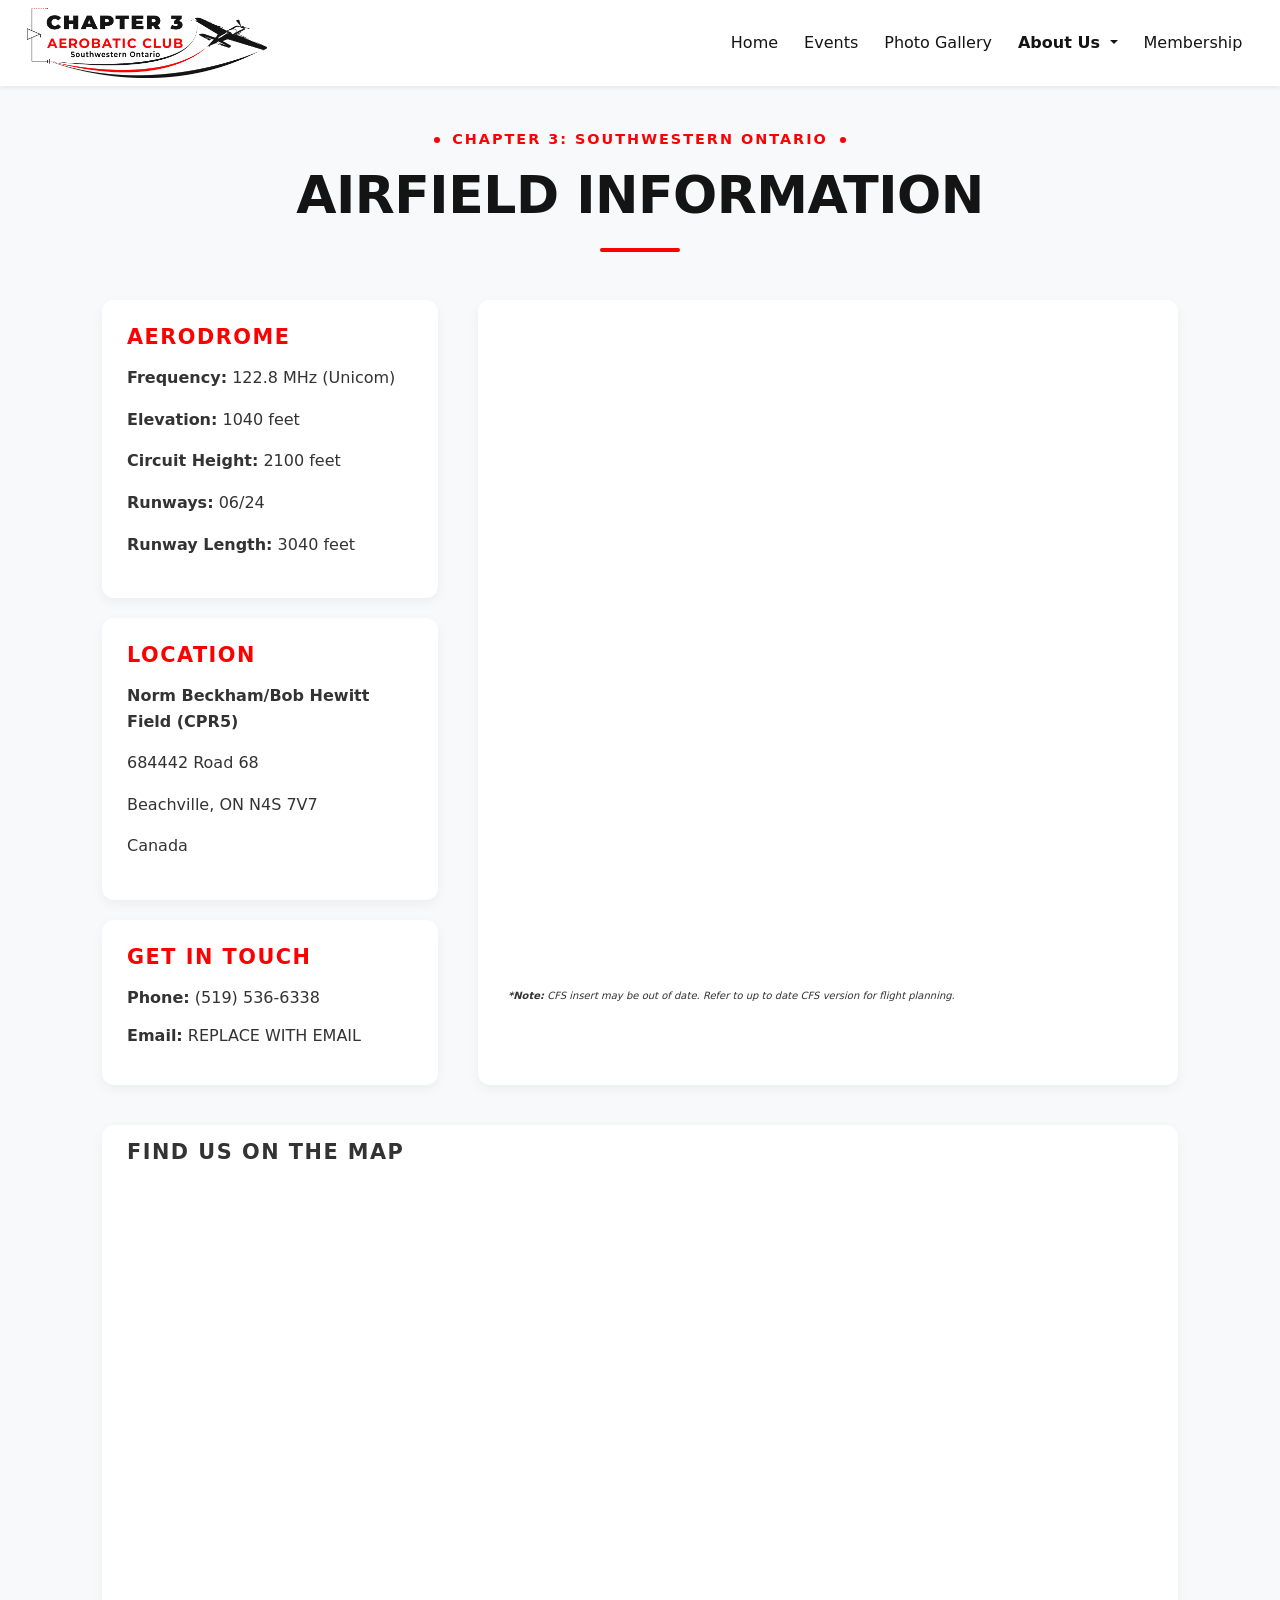
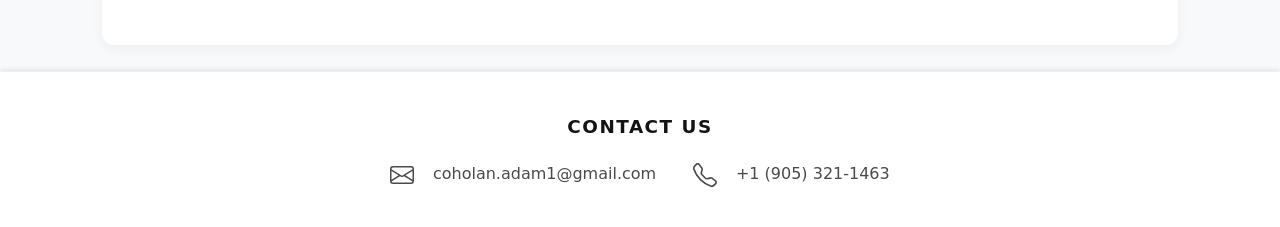
==== about/airfield.html @ c3435a40 "add logic and clean up" ====
<!doctype html>
<html lang="en">
  <head>
    <meta charset="utf-8">
    <meta name="viewport" content="width=device-width, initial-scale=1.0">
    <link rel="icon" href="../images/transparent_logo.png">
    <link href="https://cdn.jsdelivr.net/npm/bootstrap@5.3.8/dist/css/bootstrap.min.css" rel="stylesheet" integrity="sha384-sRIl4kxILFvY47J16cr9ZwB07vP4J8+LH7qKQnuqkuIAvNWLzeN8tE5YBujZqJLB" crossorigin="anonymous">
    <link rel="stylesheet" href="../index.css">
    <link rel="stylesheet" href="./airfield.css">
    <title>Chapter 3 - Southwestern Ontario</title>
  </head>
  <body id="libre-franklin">
    <div>
     <nav class="navbar navbar-expand-lg bg-white shadow-sm fixed-top">
        <div class="container-fluid">
          <img src="../images/transparent_logo.png" alt="Logo" width="250" height="70" class="d-inline-block align-text-top" style="margin-left: 15px;">
          <button class="navbar-toggler" type="button" data-bs-toggle="collapse" data-bs-target="#navbarNav" aria-controls="navbarNav" aria-expanded="false" aria-label="Toggle navigation">
            <span class="navbar-toggler-icon"></span>
          </button>
          <div class="collapse navbar-collapse" id="navbarNav">
            <ul class="navbar-nav ms-auto mb-2 mb-lg-0 list-head">
              <li class="nav-item">
                <a class="nav-link" href="../index.html">Home</a>
              </li>
              <li class="nav-item">
                <a class="nav-link" href="../events/events.html">Events</a>
              </li>
              <li class="nav-item">
                <a class="nav-link" href="../gallery/gallery.html">Photo Gallery</a>
              </li>
              <li class="nav-item dropdown">
                <a class="nav-link dropdown-toggle active" href="#" role="button" data-bs-toggle="dropdown" aria-expanded="false">
                  About Us
                </a>
                <ul class="dropdown-menu">
                  <li><a class="dropdown-item" href="./leadership.html">Leadership</a></li>
                  <li><a class="dropdown-item active" href="#">Airfield</a></li>
                </ul>
              </li>
              <li class="nav-item">
                <a class="nav-link" href="../membership/membership.html">Membership</a>
              </li>
            </ul>
          </div>
        </div>
      </nav>

      <div class="text-wrapper">
        <span class="dotted-title">
          <span class="dot"></span>Chapter 3: Southwestern Ontario<span class="dot"></span>
        </span>
        <h2 class="title">Airfield Information</h2>
        <span class="line"></span>
      </div>

      <div class="container">
        <div class="info-grid">
          <div class="info-column">
            <div class="info-card">
              <h2 class="card-title">AERODROME</h2>
              <p><strong>Frequency:</strong> 122.8 MHz (Unicom)</p>
              <p><strong>Elevation:</strong> 1040 feet</p>
              <p><strong>Circuit Height:</strong> 2100 feet</p>
              <p><strong>Runways:</strong> 06/24</p>
              <p><strong>Runway Length:</strong> 3040 feet</p>
            </div>
            <div class="info-card">
              <h2 class="card-title">LOCATION</h2>
              <p><strong>Norm Beckham/Bob Hewitt Field (CPR5)</strong></p>
              <p>684442 Road 68</p>
              <p>Beachville, ON N4S 7V7</p>
              <p>Canada</p>
            </div>
            <div class="info-card">
              <h2 class="card-title">GET IN TOUCH</h2>
              <p style="margin-bottom: 12px;"><strong>Phone:</strong> (519) 536-6338</p>
              <p style="margin-bottom: 12px;"><strong>Email:</strong> REPLACE WITH EMAIL</p>
            </div>
          </div>
          <div class="cfs-insert">
            <iframe src="https://imageserver.fltplan.com/afd/Canada/14MAY2026/CPR5-1981.PDF" width="640" height="650" frameborder="0" marginheight="0" marginwidth="0">Loading…</iframe>
            <div class="disclaimer"><span style="font-weight: 700;">*Note:</span> CFS insert may be out of date. Refer to up to date CFS version for flight planning.</div>
          </div>
        </div>
        <div class="map-container">
          <h2>FIND US ON THE MAP</h2>
          <div class="map-wrapper">
            <iframe src="https://www.google.com/maps/embed?pb=!1m18!1m12!1m3!1d12735.864033046244!2d-80.83052522878853!3d43.10822764698434!2m3!1f0!2f0!3f0!3m2!1i1024!2i768!4f13.1!3m3!1m2!1s0x882e9ffa129d208d%3A0x6eed64ba5141801e!2sWoodstock%20Ontario%20Flying%20Club!5e1!3m2!1sen!2sca!4v1782175706724!5m2!1sen!2sca" width="600" height="450" style="border:0;" allowfullscreen="" loading="lazy" referrerpolicy="no-referrer-when-downgrade"></iframe>
          </div>
        </div>
      </div>

      <footer class="footer-styling shadow-top" style="margin-top: 2%;">
        <div class="footer-text">Contact Us</div>
        <a href="mailto:coholan.adam1@gmail.com" style="text-decoration: none; color: black;">
          <svg xmlns="http://www.w3.org/2000/svg" style="margin:3px" width="24" height="24" fill="currentColor" class="bi bi-envelope email" viewBox="0 0 16 16">
            <path d="M0 4a2 2 0 0 1 2-2h12a2 2 0 0 1 2 2v8a2 2 0 0 1-2 2H2a2 2 0 0 1-2-2zm2-1a1 1 0 0 0-1 1v.217l7 4.2 7-4.2V4a1 1 0 0 0-1-1zm13 2.383-4.708 2.825L15 11.105zm-.034 6.876-5.64-3.471L8 9.583l-1.326-.795-5.64 3.47A1 1 0 0 0 2 13h12a1 1 0 0 0 .966-.741M1 11.105l4.708-2.897L1 5.383z"/>
          </svg>
        </a>
        coholan.adam1@gmail.com
        <br>
        <a href="tel:+19053211463" style="text-decoration: none; color: black;">
          <svg xmlns="http://www.w3.org/2000/svg" width="24" height="24" fill="currentColor" class="bi bi-telephone" viewBox="0 0 16 16">
            <path d="M3.654 1.328a.678.678 0 0 0-1.015-.063L1.605 2.3c-.483.484-.661 1.169-.45 1.77a17.6 17.6 0 0 0 4.168 6.608 17.6 17.6 0 0 0 6.608 4.168c.601.211 1.286.033 1.77-.45l1.034-1.034a.678.678 0 0 0-.063-1.015l-2.307-1.794a.68.68 0 0 0-.58-.122l-2.19.547a1.75 1.75 0 0 1-1.657-.459L5.482 8.062a1.75 1.75 0 0 1-.46-1.657l.548-2.19a.68.68 0 0 0-.122-.58zM1.884.511a1.745 1.745 0 0 1 2.612.163L6.29 2.98c.329.423.445.974.315 1.494l-.547 2.19a.68.68 0 0 0 .178.643l2.457 2.457a.68.68 0 0 0 .644.178l2.189-.547a1.75 1.75 0 0 1 1.494.315l2.306 1.794c.829.645.905 1.87.163 2.611l-1.034 1.034c-.74.74-1.846 1.065-2.877.702a18.6 18.6 0 0 1-7.01-4.42 18.6 18.6 0 0 1-4.42-7.009c-.362-1.03-.037-2.137.703-2.877z"/>
          </svg>
        </a>
        +1 (905) 321-1463
      </footer>
    </div>
    <script src="https://cdn.jsdelivr.net/npm/bootstrap@5.3.8/dist/js/bootstrap.bundle.min.js" integrity="sha384-FKyoEForCGlyvwx9Hj09JcYn3nv7wiPVlz7YYwJrWVcXK/BmnVDxM+D2scQbITxI" crossorigin="anonymous"></script>
  </body>
</html>
---- index.css ----
/* Color Palette */
/* Black: #141414 */
/* Red: #FC0101 */

/* General Styles */
body {
    background: #f8f9fa;
    min-height: 100vh;
    color: #000000;
    display: flex;
    flex-direction: column;
}

/* Loader Styles */
#content-wrapper {
    display: none;
}

/* Navbar Customizations */
.navbar-nav > li {
    padding-left: 5px;
    padding-right: 5px;
}

.navbar-collapse {
    text-align: center !important;
    width: 100%;
    margin-right: 1%;
}

.navbar-toggler {
    border: none !important;
}

.navbar-dark .navbar-toggler {
    color: transparent;
}

.navbar-title-name {
    width: 80%;
    color: #111111;
}

.navbar-nav .nav-link {
    color: #141414 !important;
    transition: color 0.2s ease;
}

.navbar-nav .nav-link:hover {
    color: #FC0101 !important;
}

.active {
    font-weight: 550 !important;
    color: #FC0101 !important;
}

.dropdown-menu {
    min-width: 0rem;
    text-align: center;
    border: 1px solid rgba(0,0,0,0.1);
}

.dropdown-item {
    color: #141414 !important;
}

.dropdown-item:hover {
    color: #FC0101 !important;
}

.dropdown-item:focus {
    background-color: #FFFFFF !important;
}

.dropdown-item.active {
    background-color: #FFFFFF !important;
}

.nav-item.dropdown-toggle.active {
    color: #FC0101 !important;
}

/* Responsive Image Banner & Page Load Animation Mechanics */
@keyframes slideInFromRight {
    0% {
        transform: translateX(5%);
        opacity: 0;
    }
    100% {
        transform: translateX(0);
        opacity: 1;   
    }
}

.slider-container {
    position: relative; 
    width: 100%;
    overflow: hidden;
    display: flex;
    justify-content: center;
    align-items: center;
    margin-top: 86px; 
}

.sliding-image {
    width: 100%;
    height: auto; 
    animation: slideInFromRight 0.9s ease-out forwards; 
}

.sliding-image img {
    width: 100%;
    height: auto; 
    display: block;
}

/* Fluid Hero Text Overlay */
.image-text {
    position: absolute;
    top: 50%;
    left: 50%;
    transform: translate(-50%, -50%);
    color: #ffffff;
    font-size: clamp(1.5rem, 5vw, 4.5rem); 
    text-shadow: 3px 3px 5px rgba(0, 0, 0, 0.9);
    width: 90%;
    text-align: center;
    font-weight: 800; 
    letter-spacing: 3px;
}

/* Content Grid Wrapper Layout */
.card-wrapper {
    max-width: 1200px;
    margin: -2rem auto 4rem auto; /* Moved up slightly to -2rem to crisp up the banner overlay */
    padding: 0 1.5rem;
    position: relative;          
    z-index: 2;                  
}

/* Forces either a pure 3-column desktop layout or instantly snaps to a stacked column structure */
.card-wrapper .row {
    display: grid !important;
    grid-template-columns: repeat(3, 1fr); 
    gap: 1.5rem;
    padding: 0 1rem; /* Enforces safe margins inside container boundaries to stop overflow */
}

/* Clear standard Bootstrap padding rules that conflict with custom Grid layouts */
.card-wrapper .col-sm-4 {
    width: 100% !important;
    padding: 0 !important;
    margin: 0 !important;
    display: flex;
}

.card-link {
    text-decoration: none;
    width: 100%;
    display: flex;
}

/* Red Color Theme Box Configurations */
.card {
    border: none;
    background-color: #FC0101 !important; 
    border-radius: 8px;
    box-shadow: 0 6px 12px rgba(0,0,0,0.15); 
    transition: transform 0.2s ease, box-shadow 0.2s ease;
    width: 100%;
    display: flex;
    flex-direction: column;
    justify-content: space-between; 
}

.card:hover {
    transform: translateY(-6px); 
    box-shadow: 0 12px 20px rgba(0,0,0,0.25);
}

.card-body {
    display: flex;
    flex-direction: column;
    justify-content: space-between;
    height: 40%;
    padding: 1.5rem;
}

.card-title, 
.card-body h3, 
.card-body h6 {
    color: #ffffff !important; 
}

/* Custom Increased Icon Sizing Bounds */
.icon-container {
    text-align: center;
    font-size: 5.25rem; 
    color: #ffffff !important; 
    /* margin-top: auto;  */
}

.history-wrapper {
    text-align: center;
    
}


  .useful-link-ribbon:hover {
    background-color: #ffffff !important;
    border-left-color: #FC0101 !important;
    transform: translateX(4px);
    box-shadow: 0 4px 12px rgba(0,0,0,0.06);
  }
  .useful-link-ribbon:hover .ribbon-arrow {
    color: #FC0101 !important;
    transform: translateX(4px);
  }

/* Complete Redesign: Forces Free HTML Floating Text Inline with Icons */
.footer-styling {
    background-color: #FFFFFF;
    color: #4a4a4a; 
    text-align: center;
    margin-top: auto; 
    padding: 2.5rem 1.5rem;
    border-top: 1px solid rgba(0, 0, 0, 0.06);
    width: 100%;
}

.shadow-top {
  box-shadow: 0 -0.125rem 0.25rem rgba(0, 0, 0, 0.075);
}

.footer-text {
    font-size: 1.15rem;
    text-transform: uppercase;
    letter-spacing: 1.5px;
    font-weight: 700;
    color: #141414;
    margin-bottom: 1.25rem; 
    width: 100%;
}

/* Selects and forces the icons, link nodes, and adjacent plain text to stay inline */
.footer-styling a,
.footer-styling svg {
    display: inline-flex !important;
    vertical-align: middle;
    align-items: center;
}

/* Resets any legacy forced linebreaks from the raw HTML structure */
.footer-styling br {
    display: none;
}

/* Formats the inline anchor elements individually */
.footer-styling a {
    margin-right: 0.35rem; 
    margin-left: 2rem; 
    color: #4a4a4a !important;
    text-decoration: none !important;
    transition: color 0.2s ease;
}

.footer-styling a:hover {
    color: #FC0101 !important; 
}

/* First element adjustments to avoid unneeded trailing margin offsets */
.footer-styling a:first-of-type {
    margin-left: 0;
}

.footer-styling a svg {
    margin: 0 0.5rem 0 0 !important; 
    transition: transform 0.2s ease, fill 0.2s ease;
    fill: #4a4a4a;
}

/* Polished color-matching hover alignments on mouse interaction */
.footer-styling a:hover svg {
    transform: scale(1.15);
    fill: #FC0101;
}

/* Desktop Breakpoint Alignment Shift (Prevents uneven 2-on-1 rows completely) */
@media (max-width: 920px) {
    .navbar img {
        width: 220px !important;
    }
    /* Snaps directly to single file layout stack whenever horizontal screen space shrinks */
    .card-wrapper .row {
        grid-template-columns: 1fr !important;
        gap: 1.25rem;
    }
    .card-wrapper {
        margin-top: -1rem; /* Keeps overlap looking consistent on smaller vertical viewports */
    }
    .icon-container {
    text-align: center;
    font-size: 4.75rem; 
    color: #ffffff !important; 
    /* margin-top: auto;  */
}
}

/* Desktop Breakpoint Alignment Shift (Prevents uneven 2-on-1 rows completely) */
@media (max-width: 750px) {
    .navbar img {
        width: 220px !important;
    }
    /* Snaps directly to single file layout stack whenever horizontal screen space shrinks */
    .card-wrapper .row {
        grid-template-columns: 1fr !important;
        gap: 1.25rem;
    }
    .card-wrapper {
        margin-top: -1rem; /* Keeps overlap looking consistent on smaller vertical viewports */
    }
    .icon-container {
    text-align: center;
    font-size: 4.25rem; 
    color: #ffffff !important; 
    /* margin-top: auto;  */
}
}

/* Responsive breakdowns for tiny viewport screens */
@media (max-width: 575px) {
    /* Reconfigures contact items to stack vertically on small smartphone screens */
    .footer-styling {
        display: block; 
    }
    .footer-styling a {
        display: flex !important;
        justify-content: center;
        margin: 0.75rem auto 0.25rem auto !important;
    }
    .footer-styling br {
        display: block; 
    }
}
---- about/airfield.css ----
body {
  background: #f8f9fa;
  color: #333;
  line-height: 1.6;
}

.text-wrapper {
  width: 80%;
  margin-left: 10%;
  margin-top: 8rem;
  text-align: center;
  display: flex;
  flex-direction: column;
  align-items: center;
  justify-content: center;
}

.dotted-title {
  color: #FC0101;
  font-weight: 800;
  font-size: 0.9rem;
  letter-spacing: 2px;
  text-transform:uppercase;
  margin-bottom: 1rem;
  display: flex;
  align-items: center;
  gap: 0.75rem;
}

.dot {
  width: 6px;
  height: 6px;
  background-color: #FC0101;
  border-radius: 50%;
}

.title {
  color: #141414;
  font-weight: 900;
  font-size: clamp(2.25rem, 6vw, 3.25rem);
  letter-spacing: -0.5px;
  margin: 0 0 1.5rem 0;
  text-transform: uppercase;
  line-height: 1.1;
}

.line {
  width: 80px;
  height: 4px;
  background-color: #FC0101;
  border-radius: 2px;
}

.container {
  max-width: 1100px;
  margin: 0 auto;
  margin-top: 3rem;
}

.card-title {
  font-weight:800;
  letter-spacing: 1.5px;
  color: #FC0101 !important;
  font-size: 1.3rem;
  margin-bottom: 15px;
}

.info-grid {
  display: grid;
  grid-template-columns: 1fr 1fr;
  gap: 40px;
  margin-bottom: 40px;
}

.info-column {
  display: flex;
  flex-direction: column;
  gap: 20px;
}

.info-card {
  background: #fff;
  padding: 25px;
  border-radius: 12px;
  box-shadow: 0 4px 12px rgba(0,0,0,0.05);
}

.cfs-insert {
  background: #fff;
  padding: 30px;
  border-radius: 12px;
  box-shadow: 0 4px 12px rgba(0,0,0,0.05);
}

.disclaimer {
  font-size: x-small;
  font-style: italic;
}

.map-container {
  background: #fff;
  padding: 15px;
  border-radius: 12px;
  box-shadow: 0 4px 12px rgba(0,0,0,0.05);
}

.map-container h2 {
  margin-bottom: 15px;
  font-size: 1.3rem;
  padding-left: 10px;
  font-weight: 800 !important;
  letter-spacing: 1.5px !important;
}

.map-wrapper {
  position: relative;
  padding-bottom: 450px; /* Forces standard ratio */
  height: 0;
  overflow: hidden;
  border-radius: 8px;
}

.map-wrapper iframe {
  position: absolute;
  top: 0;
  left: 0;
  width: 100%;
  height: 100%;
  border: 0;
}

/* Responsive Breakdown */
@media (max-width: 768px) {
  .contact-grid {
    grid-template-columns: 1fr;
  }
  body {
    padding: 20px 10px;
  }
}
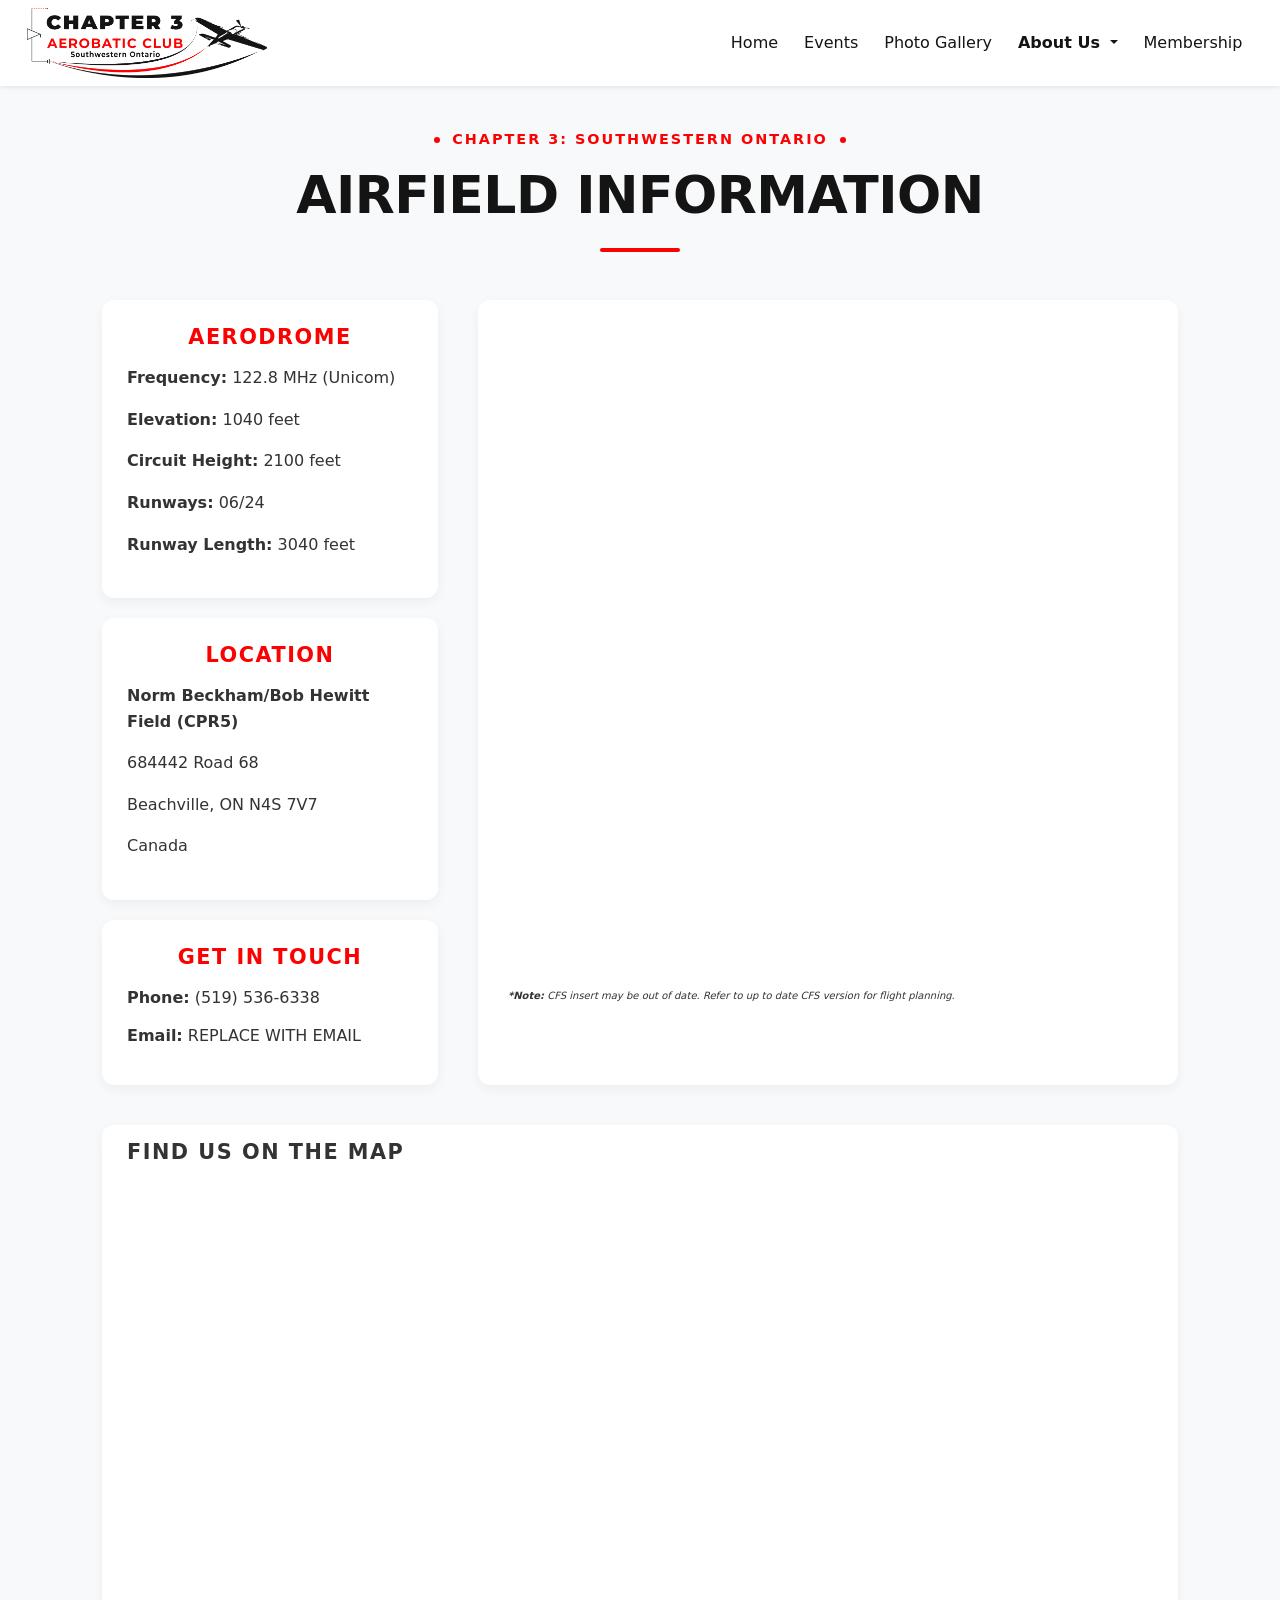
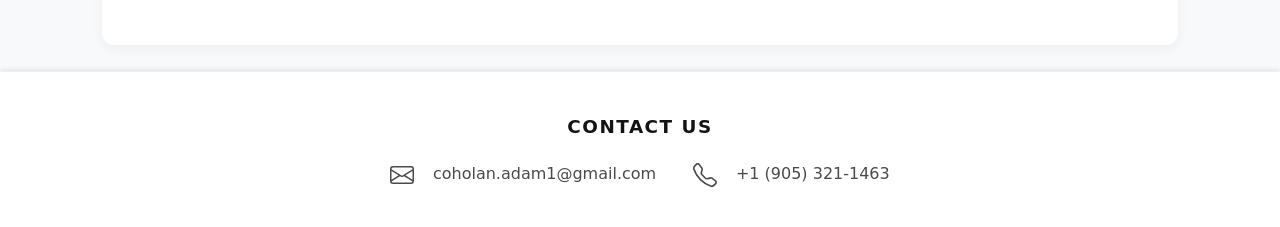
==== commit 1eb02dca: "format" ====
--- a/about/airfield.html
+++ b/about/airfield.html
@@ -1,112 +1,118 @@
 <!doctype html>
 <html lang="en">
-  <head>
-    <meta charset="utf-8">
-    <meta name="viewport" content="width=device-width, initial-scale=1.0">
-    <link rel="icon" href="../images/transparent_logo.png">
-    <link href="https://cdn.jsdelivr.net/npm/bootstrap@5.3.8/dist/css/bootstrap.min.css" rel="stylesheet" integrity="sha384-sRIl4kxILFvY47J16cr9ZwB07vP4J8+LH7qKQnuqkuIAvNWLzeN8tE5YBujZqJLB" crossorigin="anonymous">
-    <link rel="stylesheet" href="../index.css">
-    <link rel="stylesheet" href="./airfield.css">
-    <title>Chapter 3 - Southwestern Ontario</title>
-  </head>
-  <body id="libre-franklin">
-    <div>
-     <nav class="navbar navbar-expand-lg bg-white shadow-sm fixed-top">
-        <div class="container-fluid">
-          <img src="../images/transparent_logo.png" alt="Logo" width="250" height="70" class="d-inline-block align-text-top" style="margin-left: 15px;">
-          <button class="navbar-toggler" type="button" data-bs-toggle="collapse" data-bs-target="#navbarNav" aria-controls="navbarNav" aria-expanded="false" aria-label="Toggle navigation">
-            <span class="navbar-toggler-icon"></span>
-          </button>
-          <div class="collapse navbar-collapse" id="navbarNav">
-            <ul class="navbar-nav ms-auto mb-2 mb-lg-0 list-head">
-              <li class="nav-item">
-                <a class="nav-link" href="../index.html">Home</a>
-              </li>
-              <li class="nav-item">
-                <a class="nav-link" href="../events/events.html">Events</a>
-              </li>
-              <li class="nav-item">
-                <a class="nav-link" href="../gallery/gallery.html">Photo Gallery</a>
-              </li>
-              <li class="nav-item dropdown">
-                <a class="nav-link dropdown-toggle active" href="#" role="button" data-bs-toggle="dropdown" aria-expanded="false">
-                  About Us
-                </a>
-                <ul class="dropdown-menu">
-                  <li><a class="dropdown-item" href="./leadership.html">Leadership</a></li>
-                  <li><a class="dropdown-item active" href="#">Airfield</a></li>
-                </ul>
-              </li>
-              <li class="nav-item">
-                <a class="nav-link" href="../membership/membership.html">Membership</a>
-              </li>
-            </ul>
+
+<head>
+  <meta charset="utf-8">
+  <meta name="viewport" content="width=device-width, initial-scale=1.0">
+  <link rel="icon" href="../images/transparent_logo.png">
+  <link href="https://cdn.jsdelivr.net/npm/bootstrap@5.3.8/dist/css/bootstrap.min.css" rel="stylesheet" integrity="sha384-sRIl4kxILFvY47J16cr9ZwB07vP4J8+LH7qKQnuqkuIAvNWLzeN8tE5YBujZqJLB" crossorigin="anonymous">
+  <link rel="stylesheet" href="../index.css">
+  <link rel="stylesheet" href="./airfield.css">
+  <title>Chapter 3 - Southwestern Ontario</title>
+</head>
+
+<body id="libre-franklin">
+  <div>
+    <nav class="navbar navbar-expand-lg bg-white shadow-sm fixed-top">
+      <div class="container-fluid">
+        <img src="../images/transparent_logo.png" alt="Logo" width="250" height="70" class="d-inline-block align-text-top" style="margin-left: 15px;">
+        <button class="navbar-toggler" type="button" data-bs-toggle="collapse" data-bs-target="#navbarNav" aria-controls="navbarNav" aria-expanded="false" aria-label="Toggle navigation">
+          <span class="navbar-toggler-icon"></span>
+        </button>
+        <div class="collapse navbar-collapse" id="navbarNav">
+          <ul class="navbar-nav ms-auto mb-2 mb-lg-0 list-head">
+            <li class="nav-item">
+              <a class="nav-link" href="../index.html">Home</a>
+            </li>
+            <li class="nav-item">
+              <a class="nav-link" href="../events/events.html">Events</a>
+            </li>
+            <li class="nav-item">
+              <a class="nav-link" href="../gallery/gallery.html">Photo Gallery</a>
+            </li>
+            <li class="nav-item dropdown">
+              <a class="nav-link dropdown-toggle active" href="#" role="button" data-bs-toggle="dropdown"
+                aria-expanded="false">
+                About Us
+              </a>
+              <ul class="dropdown-menu">
+                <li><a class="dropdown-item" href="./leadership.html">Leadership</a></li>
+                <li><a class="dropdown-item active" href="#">Airfield</a></li>
+              </ul>
+            </li>
+            <li class="nav-item">
+              <a class="nav-link" href="../membership/membership.html">Membership</a>
+            </li>
+          </ul>
+        </div>
+      </div>
+    </nav>
+
+    <div class="text-wrapper">
+      <span class="dotted-title">
+        <span class="dot"></span>Chapter 3: Southwestern Ontario<span class="dot"></span>
+      </span>
+      <h2 class="title">Airfield Information</h2>
+      <span class="line"></span>
+    </div>
+
+    <div class="container">
+      <div class="info-grid">
+        <div class="info-column">
+          <div class="info-card">
+            <h2 class="card-title">AERODROME</h2>
+            <p><strong>Frequency:</strong> 122.8 MHz (Unicom)</p>
+            <p><strong>Elevation:</strong> 1040 feet</p>
+            <p><strong>Circuit Height:</strong> 2100 feet</p>
+            <p><strong>Runways:</strong> 06/24</p>
+            <p><strong>Runway Length:</strong> 3040 feet</p>
+          </div>
+          <div class="info-card">
+            <h2 class="card-title">LOCATION</h2>
+            <p><strong>Norm Beckham/Bob Hewitt Field (CPR5)</strong></p>
+            <p>684442 Road 68</p>
+            <p>Beachville, ON N4S 7V7</p>
+            <p>Canada</p>
+          </div>
+          <div class="info-card">
+            <h2 class="card-title">GET IN TOUCH</h2>
+            <p style="margin-bottom: 12px;"><strong>Phone:</strong> (519) 536-6338</p>
+            <p style="margin-bottom: 12px;"><strong>Email:</strong> REPLACE WITH EMAIL</p>
           </div>
         </div>
-      </nav>
-
-      <div class="text-wrapper">
-        <span class="dotted-title">
-          <span class="dot"></span>Chapter 3: Southwestern Ontario<span class="dot"></span>
-        </span>
-        <h2 class="title">Airfield Information</h2>
-        <span class="line"></span>
-      </div>
-
-      <div class="container">
-        <div class="info-grid">
-          <div class="info-column">
-            <div class="info-card">
-              <h2 class="card-title">AERODROME</h2>
-              <p><strong>Frequency:</strong> 122.8 MHz (Unicom)</p>
-              <p><strong>Elevation:</strong> 1040 feet</p>
-              <p><strong>Circuit Height:</strong> 2100 feet</p>
-              <p><strong>Runways:</strong> 06/24</p>
-              <p><strong>Runway Length:</strong> 3040 feet</p>
-            </div>
-            <div class="info-card">
-              <h2 class="card-title">LOCATION</h2>
-              <p><strong>Norm Beckham/Bob Hewitt Field (CPR5)</strong></p>
-              <p>684442 Road 68</p>
-              <p>Beachville, ON N4S 7V7</p>
-              <p>Canada</p>
-            </div>
-            <div class="info-card">
-              <h2 class="card-title">GET IN TOUCH</h2>
-              <p style="margin-bottom: 12px;"><strong>Phone:</strong> (519) 536-6338</p>
-              <p style="margin-bottom: 12px;"><strong>Email:</strong> REPLACE WITH EMAIL</p>
-            </div>
-          </div>
-          <div class="cfs-insert">
-            <iframe src="https://imageserver.fltplan.com/afd/Canada/14MAY2026/CPR5-1981.PDF" width="640" height="650" frameborder="0" marginheight="0" marginwidth="0">Loading…</iframe>
-            <div class="disclaimer"><span style="font-weight: 700;">*Note:</span> CFS insert may be out of date. Refer to up to date CFS version for flight planning.</div>
-          </div>
-        </div>
-        <div class="map-container">
-          <h2>FIND US ON THE MAP</h2>
-          <div class="map-wrapper">
-            <iframe src="https://www.google.com/maps/embed?pb=!1m18!1m12!1m3!1d12735.864033046244!2d-80.83052522878853!3d43.10822764698434!2m3!1f0!2f0!3f0!3m2!1i1024!2i768!4f13.1!3m3!1m2!1s0x882e9ffa129d208d%3A0x6eed64ba5141801e!2sWoodstock%20Ontario%20Flying%20Club!5e1!3m2!1sen!2sca!4v1782175706724!5m2!1sen!2sca" width="600" height="450" style="border:0;" allowfullscreen="" loading="lazy" referrerpolicy="no-referrer-when-downgrade"></iframe>
+        <div class="cfs-insert">
+          <iframe src="https://imageserver.fltplan.com/afd/Canada/14MAY2026/CPR5-1981.PDF" width="640" height="650" frameborder="0" marginheight="0" marginwidth="0">Loading…</iframe>
+          <div class="disclaimer"><span style="font-weight: 700;">
+            *Note:</span> CFS insert may be out of date. Refer to up to date CFS version for flight planning.
           </div>
         </div>
       </div>
+      <div class="map-container">
+        <h2>FIND US ON THE MAP</h2>
+        <div class="map-wrapper">
+          <iframe src="https://www.google.com/maps/embed?pb=!1m18!1m12!1m3!1d12735.864033046244!2d-80.83052522878853!3d43.10822764698434!2m3!1f0!2f0!3f0!3m2!1i1024!2i768!4f13.1!3m3!1m2!1s0x882e9ffa129d208d%3A0x6eed64ba5141801e!2sWoodstock%20Ontario%20Flying%20Club!5e1!3m2!1sen!2sca!4v1782175706724!5m2!1sen!2sca" width="600" height="450" style="border:0;" allowfullscreen="" loading="lazy" referrerpolicy="no-referrer-when-downgrade"></iframe>
+        </div>
+      </div>
+    </div>
 
-      <footer class="footer-styling shadow-top" style="margin-top: 2%;">
-        <div class="footer-text">Contact Us</div>
-        <a href="mailto:coholan.adam1@gmail.com" style="text-decoration: none; color: black;">
-          <svg xmlns="http://www.w3.org/2000/svg" style="margin:3px" width="24" height="24" fill="currentColor" class="bi bi-envelope email" viewBox="0 0 16 16">
-            <path d="M0 4a2 2 0 0 1 2-2h12a2 2 0 0 1 2 2v8a2 2 0 0 1-2 2H2a2 2 0 0 1-2-2zm2-1a1 1 0 0 0-1 1v.217l7 4.2 7-4.2V4a1 1 0 0 0-1-1zm13 2.383-4.708 2.825L15 11.105zm-.034 6.876-5.64-3.471L8 9.583l-1.326-.795-5.64 3.47A1 1 0 0 0 2 13h12a1 1 0 0 0 .966-.741M1 11.105l4.708-2.897L1 5.383z"/>
-          </svg>
-        </a>
-        coholan.adam1@gmail.com
-        <br>
-        <a href="tel:+19053211463" style="text-decoration: none; color: black;">
-          <svg xmlns="http://www.w3.org/2000/svg" width="24" height="24" fill="currentColor" class="bi bi-telephone" viewBox="0 0 16 16">
-            <path d="M3.654 1.328a.678.678 0 0 0-1.015-.063L1.605 2.3c-.483.484-.661 1.169-.45 1.77a17.6 17.6 0 0 0 4.168 6.608 17.6 17.6 0 0 0 6.608 4.168c.601.211 1.286.033 1.77-.45l1.034-1.034a.678.678 0 0 0-.063-1.015l-2.307-1.794a.68.68 0 0 0-.58-.122l-2.19.547a1.75 1.75 0 0 1-1.657-.459L5.482 8.062a1.75 1.75 0 0 1-.46-1.657l.548-2.19a.68.68 0 0 0-.122-.58zM1.884.511a1.745 1.745 0 0 1 2.612.163L6.29 2.98c.329.423.445.974.315 1.494l-.547 2.19a.68.68 0 0 0 .178.643l2.457 2.457a.68.68 0 0 0 .644.178l2.189-.547a1.75 1.75 0 0 1 1.494.315l2.306 1.794c.829.645.905 1.87.163 2.611l-1.034 1.034c-.74.74-1.846 1.065-2.877.702a18.6 18.6 0 0 1-7.01-4.42 18.6 18.6 0 0 1-4.42-7.009c-.362-1.03-.037-2.137.703-2.877z"/>
-          </svg>
-        </a>
-        +1 (905) 321-1463
-      </footer>
-    </div>
-    <script src="https://cdn.jsdelivr.net/npm/bootstrap@5.3.8/dist/js/bootstrap.bundle.min.js" integrity="sha384-FKyoEForCGlyvwx9Hj09JcYn3nv7wiPVlz7YYwJrWVcXK/BmnVDxM+D2scQbITxI" crossorigin="anonymous"></script>
-  </body>
+    <footer class="footer-styling shadow-top" style="margin-top: 2%;">
+      <div class="footer-text">Contact Us</div>
+      <a href="mailto:coholan.adam1@gmail.com" style="text-decoration: none; color: black;">
+        <svg xmlns="http://www.w3.org/2000/svg" style="margin:3px" width="24" height="24" fill="currentColor" class="bi bi-envelope email" viewBox="0 0 16 16">
+          <path d="M0 4a2 2 0 0 1 2-2h12a2 2 0 0 1 2 2v8a2 2 0 0 1-2 2H2a2 2 0 0 1-2-2zm2-1a1 1 0 0 0-1 1v.217l7 4.2 7-4.2V4a1 1 0 0 0-1-1zm13 2.383-4.708 2.825L15 11.105zm-.034 6.876-5.64-3.471L8 9.583l-1.326-.795-5.64 3.47A1 1 0 0 0 2 13h12a1 1 0 0 0 .966-.741M1 11.105l4.708-2.897L1 5.383z" />
+        </svg>
+      </a>
+      coholan.adam1@gmail.com
+      <br>
+      <a href="tel:+19053211463" style="text-decoration: none; color: black;">
+        <svg xmlns="http://www.w3.org/2000/svg" width="24" height="24" fill="currentColor" class="bi bi-telephone" viewBox="0 0 16 16">
+          <path d="M3.654 1.328a.678.678 0 0 0-1.015-.063L1.605 2.3c-.483.484-.661 1.169-.45 1.77a17.6 17.6 0 0 0 4.168 6.608 17.6 17.6 0 0 0 6.608 4.168c.601.211 1.286.033 1.77-.45l1.034-1.034a.678.678 0 0 0-.063-1.015l-2.307-1.794a.68.68 0 0 0-.58-.122l-2.19.547a1.75 1.75 0 0 1-1.657-.459L5.482 8.062a1.75 1.75 0 0 1-.46-1.657l.548-2.19a.68.68 0 0 0-.122-.58zM1.884.511a1.745 1.745 0 0 1 2.612.163L6.29 2.98c.329.423.445.974.315 1.494l-.547 2.19a.68.68 0 0 0 .178.643l2.457 2.457a.68.68 0 0 0 .644.178l2.189-.547a1.75 1.75 0 0 1 1.494.315l2.306 1.794c.829.645.905 1.87.163 2.611l-1.034 1.034c-.74.74-1.846 1.065-2.877.702a18.6 18.6 0 0 1-7.01-4.42 18.6 18.6 0 0 1-4.42-7.009c-.362-1.03-.037-2.137.703-2.877z" />
+        </svg>
+      </a>
+      +1 (905) 321-1463
+    </footer>
+  </div>
+  <script src="https://cdn.jsdelivr.net/npm/bootstrap@5.3.8/dist/js/bootstrap.bundle.min.js" integrity="sha384-FKyoEForCGlyvwx9Hj09JcYn3nv7wiPVlz7YYwJrWVcXK/BmnVDxM+D2scQbITxI" crossorigin="anonymous"></script>
+</body>
+
 </html>
--- a/index.css
+++ b/index.css
@@ -2,7 +2,6 @@
 /* Black: #141414 */
 /* Red: #FC0101 */
 
-/* General Styles */
 body {
     background: #f8f9fa;
     min-height: 100vh;
@@ -17,7 +16,7 @@
 }
 
 /* Navbar Customizations */
-.navbar-nav > li {
+.navbar-nav>li {
     padding-left: 5px;
     padding-right: 5px;
 }
@@ -58,7 +57,7 @@
 .dropdown-menu {
     min-width: 0rem;
     text-align: center;
-    border: 1px solid rgba(0,0,0,0.1);
+    border: 1px solid rgba(0, 0, 0, 0.1);
 }
 
 .dropdown-item {
@@ -87,31 +86,32 @@
         transform: translateX(5%);
         opacity: 0;
     }
+
     100% {
         transform: translateX(0);
-        opacity: 1;   
+        opacity: 1;
     }
 }
 
 .slider-container {
-    position: relative; 
+    position: relative;
     width: 100%;
     overflow: hidden;
     display: flex;
     justify-content: center;
     align-items: center;
-    margin-top: 86px; 
+    margin-top: 86px;
 }
 
 .sliding-image {
     width: 100%;
-    height: auto; 
-    animation: slideInFromRight 0.9s ease-out forwards; 
+    height: auto;
+    animation: slideInFromRight 0.9s ease-out forwards;
 }
 
 .sliding-image img {
     width: 100%;
-    height: auto; 
+    height: auto;
     display: block;
 }
 
@@ -122,29 +122,31 @@
     left: 50%;
     transform: translate(-50%, -50%);
     color: #ffffff;
-    font-size: clamp(1.5rem, 5vw, 4.5rem); 
+    font-size: clamp(1.5rem, 5vw, 4.5rem);
     text-shadow: 3px 3px 5px rgba(0, 0, 0, 0.9);
     width: 90%;
     text-align: center;
-    font-weight: 800; 
+    font-weight: 800;
     letter-spacing: 3px;
 }
 
 /* Content Grid Wrapper Layout */
 .card-wrapper {
     max-width: 1200px;
-    margin: -2rem auto 4rem auto; /* Moved up slightly to -2rem to crisp up the banner overlay */
+    margin: -2rem auto 4rem auto;
+    /* Moved up slightly to -2rem to crisp up the banner overlay */
     padding: 0 1.5rem;
-    position: relative;          
-    z-index: 2;                  
+    position: relative;
+    z-index: 2;
 }
 
 /* Forces either a pure 3-column desktop layout or instantly snaps to a stacked column structure */
 .card-wrapper .row {
     display: grid !important;
-    grid-template-columns: repeat(3, 1fr); 
+    grid-template-columns: repeat(3, 1fr);
     gap: 1.5rem;
-    padding: 0 1rem; /* Enforces safe margins inside container boundaries to stop overflow */
+    padding: 0 1rem;
+    /* Enforces safe margins inside container boundaries to stop overflow */
 }
 
 /* Clear standard Bootstrap padding rules that conflict with custom Grid layouts */
@@ -164,19 +166,19 @@
 /* Red Color Theme Box Configurations */
 .card {
     border: none;
-    background-color: #FC0101 !important; 
+    background-color: #FC0101 !important;
     border-radius: 8px;
-    box-shadow: 0 6px 12px rgba(0,0,0,0.15); 
+    box-shadow: 0 6px 12px rgba(0, 0, 0, 0.15);
     transition: transform 0.2s ease, box-shadow 0.2s ease;
     width: 100%;
     display: flex;
     flex-direction: column;
-    justify-content: space-between; 
+    justify-content: space-between;
 }
 
 .card:hover {
-    transform: translateY(-6px); 
-    box-shadow: 0 12px 20px rgba(0,0,0,0.25);
+    transform: translateY(-6px);
+    box-shadow: 0 12px 20px rgba(0, 0, 0, 0.25);
 }
 
 .card-body {
@@ -187,50 +189,58 @@
     padding: 1.5rem;
 }
 
-.card-title, 
-.card-body h3, 
-.card-body h6 {
-    color: #ffffff !important; 
+.card-title {
+    text-align: center;
+    color: #ffffff !important;
+    text-align: center;
+    font-weight: 800;
+    letter-spacing: 1.5px
+}
+
+.card-subtext {
+    text-align: center;
+    color: #ffffff !important;
 }
 
 /* Custom Increased Icon Sizing Bounds */
 .icon-container {
     text-align: center;
-    font-size: 5.25rem; 
-    color: #ffffff !important; 
+    font-size: 5.25rem;
+    color: #ffffff !important;
     /* margin-top: auto;  */
 }
 
 .history-wrapper {
     text-align: center;
-    
-}
-
-
-  .useful-link-ribbon:hover {
+
+}
+
+
+.useful-link-ribbon:hover {
     background-color: #ffffff !important;
     border-left-color: #FC0101 !important;
     transform: translateX(4px);
-    box-shadow: 0 4px 12px rgba(0,0,0,0.06);
-  }
-  .useful-link-ribbon:hover .ribbon-arrow {
+    box-shadow: 0 4px 12px rgba(0, 0, 0, 0.06);
+}
+
+.useful-link-ribbon:hover .ribbon-arrow {
     color: #FC0101 !important;
     transform: translateX(4px);
-  }
+}
 
 /* Complete Redesign: Forces Free HTML Floating Text Inline with Icons */
 .footer-styling {
     background-color: #FFFFFF;
-    color: #4a4a4a; 
-    text-align: center;
-    margin-top: auto; 
+    color: #4a4a4a;
+    text-align: center;
+    margin-top: auto;
     padding: 2.5rem 1.5rem;
     border-top: 1px solid rgba(0, 0, 0, 0.06);
     width: 100%;
 }
 
 .shadow-top {
-  box-shadow: 0 -0.125rem 0.25rem rgba(0, 0, 0, 0.075);
+    box-shadow: 0 -0.125rem 0.25rem rgba(0, 0, 0, 0.075);
 }
 
 .footer-text {
@@ -239,7 +249,7 @@
     letter-spacing: 1.5px;
     font-weight: 700;
     color: #141414;
-    margin-bottom: 1.25rem; 
+    margin-bottom: 1.25rem;
     width: 100%;
 }
 
@@ -258,15 +268,15 @@
 
 /* Formats the inline anchor elements individually */
 .footer-styling a {
-    margin-right: 0.35rem; 
-    margin-left: 2rem; 
+    margin-right: 0.35rem;
+    margin-left: 2rem;
     color: #4a4a4a !important;
     text-decoration: none !important;
     transition: color 0.2s ease;
 }
 
 .footer-styling a:hover {
-    color: #FC0101 !important; 
+    color: #FC0101 !important;
 }
 
 /* First element adjustments to avoid unneeded trailing margin offsets */
@@ -275,7 +285,7 @@
 }
 
 .footer-styling a svg {
-    margin: 0 0.5rem 0 0 !important; 
+    margin: 0 0.5rem 0 0 !important;
     transition: transform 0.2s ease, fill 0.2s ease;
     fill: #4a4a4a;
 }
@@ -291,20 +301,24 @@
     .navbar img {
         width: 220px !important;
     }
+
     /* Snaps directly to single file layout stack whenever horizontal screen space shrinks */
     .card-wrapper .row {
         grid-template-columns: 1fr !important;
         gap: 1.25rem;
     }
+
     .card-wrapper {
-        margin-top: -1rem; /* Keeps overlap looking consistent on smaller vertical viewports */
-    }
+        margin-top: -1rem;
+        /* Keeps overlap looking consistent on smaller vertical viewports */
+    }
+
     .icon-container {
-    text-align: center;
-    font-size: 4.75rem; 
-    color: #ffffff !important; 
-    /* margin-top: auto;  */
-}
+        text-align: center;
+        font-size: 4.75rem;
+        color: #ffffff !important;
+        /* margin-top: auto;  */
+    }
 }
 
 /* Desktop Breakpoint Alignment Shift (Prevents uneven 2-on-1 rows completely) */
@@ -312,34 +326,41 @@
     .navbar img {
         width: 220px !important;
     }
+
     /* Snaps directly to single file layout stack whenever horizontal screen space shrinks */
     .card-wrapper .row {
         grid-template-columns: 1fr !important;
         gap: 1.25rem;
     }
+
     .card-wrapper {
-        margin-top: -1rem; /* Keeps overlap looking consistent on smaller vertical viewports */
-    }
+        margin-top: -1rem;
+        /* Keeps overlap looking consistent on smaller vertical viewports */
+    }
+
     .icon-container {
-    text-align: center;
-    font-size: 4.25rem; 
-    color: #ffffff !important; 
-    /* margin-top: auto;  */
-}
+        text-align: center;
+        font-size: 4.25rem;
+        color: #ffffff !important;
+        /* margin-top: auto;  */
+    }
 }
 
 /* Responsive breakdowns for tiny viewport screens */
 @media (max-width: 575px) {
+
     /* Reconfigures contact items to stack vertically on small smartphone screens */
     .footer-styling {
-        display: block; 
-    }
+        display: block;
+    }
+
     .footer-styling a {
         display: flex !important;
         justify-content: center;
         margin: 0.75rem auto 0.25rem auto !important;
     }
+
     .footer-styling br {
-        display: block; 
-    }
-}
+        display: block;
+    }
+}
--- a/about/airfield.css
+++ b/about/airfield.css
@@ -20,7 +20,7 @@
   font-weight: 800;
   font-size: 0.9rem;
   letter-spacing: 2px;
-  text-transform:uppercase;
+  text-transform: uppercase;
   margin-bottom: 1rem;
   display: flex;
   align-items: center;
@@ -58,7 +58,7 @@
 }
 
 .card-title {
-  font-weight:800;
+  font-weight: 800;
   letter-spacing: 1.5px;
   color: #FC0101 !important;
   font-size: 1.3rem;
@@ -82,14 +82,14 @@
   background: #fff;
   padding: 25px;
   border-radius: 12px;
-  box-shadow: 0 4px 12px rgba(0,0,0,0.05);
+  box-shadow: 0 4px 12px rgba(0, 0, 0, 0.05);
 }
 
 .cfs-insert {
   background: #fff;
   padding: 30px;
   border-radius: 12px;
-  box-shadow: 0 4px 12px rgba(0,0,0,0.05);
+  box-shadow: 0 4px 12px rgba(0, 0, 0, 0.05);
 }
 
 .disclaimer {
@@ -101,7 +101,7 @@
   background: #fff;
   padding: 15px;
   border-radius: 12px;
-  box-shadow: 0 4px 12px rgba(0,0,0,0.05);
+  box-shadow: 0 4px 12px rgba(0, 0, 0, 0.05);
 }
 
 .map-container h2 {
@@ -114,7 +114,8 @@
 
 .map-wrapper {
   position: relative;
-  padding-bottom: 450px; /* Forces standard ratio */
+  padding-bottom: 450px;
+  /* Forces standard ratio */
   height: 0;
   overflow: hidden;
   border-radius: 8px;
@@ -134,6 +135,7 @@
   .contact-grid {
     grid-template-columns: 1fr;
   }
+
   body {
     padding: 20px 10px;
   }
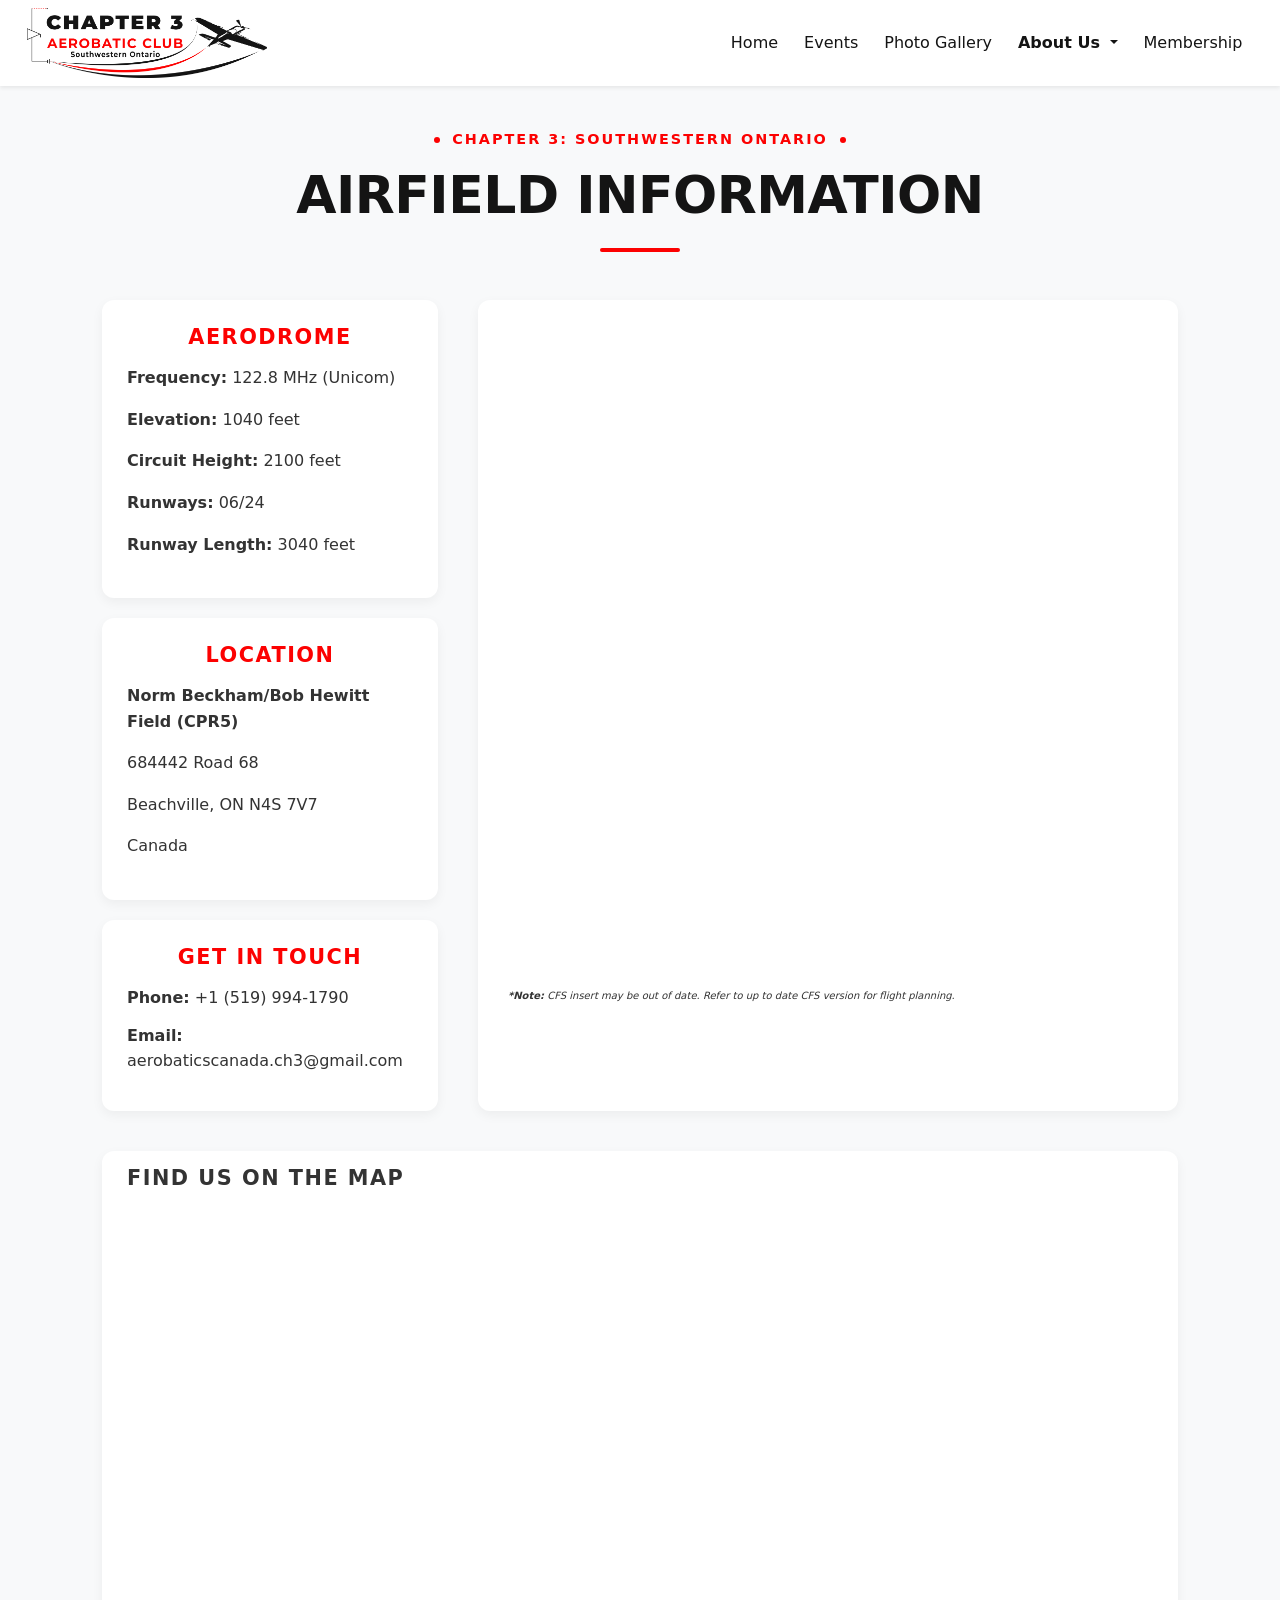
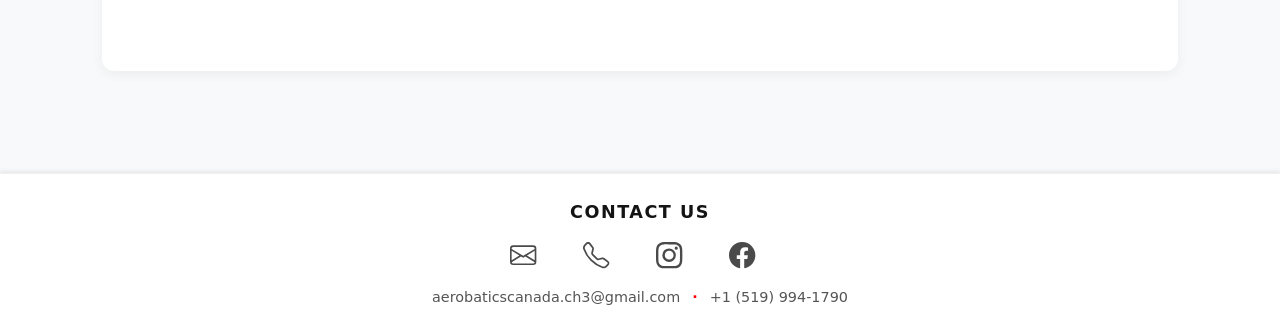
==== commit 7112acb2: "updates" ====
--- a/about/airfield.html
+++ b/about/airfield.html
@@ -5,7 +5,8 @@
   <meta charset="utf-8">
   <meta name="viewport" content="width=device-width, initial-scale=1.0">
   <link rel="icon" href="../images/transparent_logo.png">
-  <link href="https://cdn.jsdelivr.net/npm/bootstrap@5.3.8/dist/css/bootstrap.min.css" rel="stylesheet" integrity="sha384-sRIl4kxILFvY47J16cr9ZwB07vP4J8+LH7qKQnuqkuIAvNWLzeN8tE5YBujZqJLB" crossorigin="anonymous">
+  <link href="https://cdn.jsdelivr.net/npm/bootstrap@5.3.8/dist/css/bootstrap.min.css" rel="stylesheet"
+    integrity="sha384-sRIl4kxILFvY47J16cr9ZwB07vP4J8+LH7qKQnuqkuIAvNWLzeN8tE5YBujZqJLB" crossorigin="anonymous">
   <link rel="stylesheet" href="../index.css">
   <link rel="stylesheet" href="./airfield.css">
   <title>Chapter 3 - Southwestern Ontario</title>
@@ -15,8 +16,10 @@
   <div>
     <nav class="navbar navbar-expand-lg bg-white shadow-sm fixed-top">
       <div class="container-fluid">
-        <img src="../images/transparent_logo.png" alt="Logo" width="250" height="70" class="d-inline-block align-text-top" style="margin-left: 15px;">
-        <button class="navbar-toggler" type="button" data-bs-toggle="collapse" data-bs-target="#navbarNav" aria-controls="navbarNav" aria-expanded="false" aria-label="Toggle navigation">
+        <img src="../images/transparent_logo.png" alt="Logo" width="250" height="70"
+          class="d-inline-block align-text-top" style="margin-left: 15px;">
+        <button class="navbar-toggler" type="button" data-bs-toggle="collapse" data-bs-target="#navbarNav"
+          aria-controls="navbarNav" aria-expanded="false" aria-label="Toggle navigation">
           <span class="navbar-toggler-icon"></span>
         </button>
         <div class="collapse navbar-collapse" id="navbarNav">
@@ -36,8 +39,8 @@
                 About Us
               </a>
               <ul class="dropdown-menu">
-                <li><a class="dropdown-item" href="./leadership.html">Leadership</a></li>
                 <li><a class="dropdown-item active" href="#">Airfield</a></li>
+                <li><a class="dropdown-item" href="./members.html">Our Members</a></li>  
               </ul>
             </li>
             <li class="nav-item">
@@ -76,43 +79,71 @@
           </div>
           <div class="info-card">
             <h2 class="card-title">GET IN TOUCH</h2>
-            <p style="margin-bottom: 12px;"><strong>Phone:</strong> (519) 536-6338</p>
-            <p style="margin-bottom: 12px;"><strong>Email:</strong> REPLACE WITH EMAIL</p>
+            <p style="margin-bottom: 12px;"><strong>Phone:</strong> +1 (519) 994-1790</p>
+            <p style="margin-bottom: 12px;"><strong>Email:</strong> aerobaticscanada.ch3@gmail.com</p>
           </div>
         </div>
         <div class="cfs-insert">
-          <iframe src="https://imageserver.fltplan.com/afd/Canada/14MAY2026/CPR5-1981.PDF" width="640" height="650" frameborder="0" marginheight="0" marginwidth="0">Loading…</iframe>
+          <iframe src="https://imageserver.fltplan.com/afd/Canada/14MAY2026/CPR5-1981.PDF" width="640" height="650"
+            frameborder="0" marginheight="0" marginwidth="0">Loading…</iframe>
           <div class="disclaimer"><span style="font-weight: 700;">
-            *Note:</span> CFS insert may be out of date. Refer to up to date CFS version for flight planning.
+              *Note:</span> CFS insert may be out of date. Refer to up to date CFS version for flight planning.
           </div>
         </div>
       </div>
       <div class="map-container">
         <h2>FIND US ON THE MAP</h2>
         <div class="map-wrapper">
-          <iframe src="https://www.google.com/maps/embed?pb=!1m18!1m12!1m3!1d12735.864033046244!2d-80.83052522878853!3d43.10822764698434!2m3!1f0!2f0!3f0!3m2!1i1024!2i768!4f13.1!3m3!1m2!1s0x882e9ffa129d208d%3A0x6eed64ba5141801e!2sWoodstock%20Ontario%20Flying%20Club!5e1!3m2!1sen!2sca!4v1782175706724!5m2!1sen!2sca" width="600" height="450" style="border:0;" allowfullscreen="" loading="lazy" referrerpolicy="no-referrer-when-downgrade"></iframe>
+          <iframe
+            src="https://www.google.com/maps/embed?pb=!1m18!1m12!1m3!1d12735.864033046244!2d-80.83052522878853!3d43.10822764698434!2m3!1f0!2f0!3f0!3m2!1i1024!2i768!4f13.1!3m3!1m2!1s0x882e9ffa129d208d%3A0x6eed64ba5141801e!2sWoodstock%20Ontario%20Flying%20Club!5e1!3m2!1sen!2sca!4v1782175706724!5m2!1sen!2sca"
+            width="600" height="450" style="border:0;" allowfullscreen="" loading="lazy"
+            referrerpolicy="no-referrer-when-downgrade"></iframe>
         </div>
       </div>
     </div>
 
-    <footer class="footer-styling shadow-top" style="margin-top: 2%;">
+    <footer class="footer-styling shadow-top">
       <div class="footer-text">Contact Us</div>
-      <a href="mailto:coholan.adam1@gmail.com" style="text-decoration: none; color: black;">
-        <svg xmlns="http://www.w3.org/2000/svg" style="margin:3px" width="24" height="24" fill="currentColor" class="bi bi-envelope email" viewBox="0 0 16 16">
-          <path d="M0 4a2 2 0 0 1 2-2h12a2 2 0 0 1 2 2v8a2 2 0 0 1-2 2H2a2 2 0 0 1-2-2zm2-1a1 1 0 0 0-1 1v.217l7 4.2 7-4.2V4a1 1 0 0 0-1-1zm13 2.383-4.708 2.825L15 11.105zm-.034 6.876-5.64-3.471L8 9.583l-1.326-.795-5.64 3.47A1 1 0 0 0 2 13h12a1 1 0 0 0 .966-.741M1 11.105l4.708-2.897L1 5.383z" />
-        </svg>
-      </a>
-      coholan.adam1@gmail.com
-      <br>
-      <a href="tel:+19053211463" style="text-decoration: none; color: black;">
-        <svg xmlns="http://www.w3.org/2000/svg" width="24" height="24" fill="currentColor" class="bi bi-telephone" viewBox="0 0 16 16">
-          <path d="M3.654 1.328a.678.678 0 0 0-1.015-.063L1.605 2.3c-.483.484-.661 1.169-.45 1.77a17.6 17.6 0 0 0 4.168 6.608 17.6 17.6 0 0 0 6.608 4.168c.601.211 1.286.033 1.77-.45l1.034-1.034a.678.678 0 0 0-.063-1.015l-2.307-1.794a.68.68 0 0 0-.58-.122l-2.19.547a1.75 1.75 0 0 1-1.657-.459L5.482 8.062a1.75 1.75 0 0 1-.46-1.657l.548-2.19a.68.68 0 0 0-.122-.58zM1.884.511a1.745 1.745 0 0 1 2.612.163L6.29 2.98c.329.423.445.974.315 1.494l-.547 2.19a.68.68 0 0 0 .178.643l2.457 2.457a.68.68 0 0 0 .644.178l2.189-.547a1.75 1.75 0 0 1 1.494.315l2.306 1.794c.829.645.905 1.87.163 2.611l-1.034 1.034c-.74.74-1.846 1.065-2.877.702a18.6 18.6 0 0 1-7.01-4.42 18.6 18.6 0 0 1-4.42-7.009c-.362-1.03-.037-2.137.703-2.877z" />
-        </svg>
-      </a>
-      +1 (905) 321-1463
+      <div class="icon-wrapper">
+        <a href="mailto:aerobaticscanada.ch3@gmail.com" class="icon" title="Email Us">
+          <svg xmlns="http://w3.org" width="28" height="28" fill="currentColor" class="bi bi-envelope"
+            viewBox="0 0 17 17">
+            <path
+              d="M0 4a2 2 0 0 1 2-2h12a2 2 0 0 1 2 2v8a2 2 0 0 1-2 2H2a2 2 0 0 1-2-2zm2-1a1 1 0 0 0-1 1v.217l7 4.2 7-4.2V4a1 1 0 0 0-1-1zm13 2.383-4.708 2.825L15 11.105zm-.034 6.876-5.64-3.471L8 9.583l-1.326-.795-5.64 3.47A1 1 0 0 0 2 13h12a1 1 0 0 0 .966-.741M1 11.105l4.708-2.897L1 5.383z" />
+          </svg>
+        </a>
+        <a href="tel:+15199941790" class="icon" title="Call Us">
+          <svg xmlns="http://w3.org" width="28" height="28" fill="currentColor" class="bi bi-telephone"
+            viewBox="0 0 17 17">
+            <path
+              d="M3.654 1.328a.678.678 0 0 0-1.015-.063L1.605 2.3c-.483.484-.661 1.169-.45 1.77a17.6 17.6 0 0 0 4.168 6.608 17.6 17.6 0 0 0 6.608 4.168c.601.211 1.286.033 1.77-.45l1.034-1.034a.678.678 0 0 0-.063-1.015l-2.307-1.794a.68.68 0 0 0-.58-.122l-2.19.547a1.75 1.75 0 0 1-1.657-.459L5.482 8.062a1.75 1.75 0 0 1-.46-1.657l.548-2.19a.68.68 0 0 0-.122-.58zM1.884.511a1.745 1.745 0 0 1 2.612.163L6.29 2.98c.329.423.445.974.315 1.494l-.547 2.19a.68.68 0 0 0 .178.643l2.457 2.457a.68.68 0 0 0 .644.178l2.189-.547a1.75 1.75 0 0 1 1.494.315l2.306 1.794c.829.645.905 1.87.163 2.611l-1.034 1.034c-.74.74-1.846 1.065-2.877.702a18.6 18.6 0 0 1-7.01-4.42 18.6 18.6 0 0 1-4.42-7.009c-.362-1.03-.037-2.137.703-2.877z" />
+          </svg>
+        </a>
+        <a href="https://www.instagram.com/ch3.aerobaticscanada/" target="_blank" class="icon" title="Instagram">
+          <svg xmlns="http://w3.org" width="28" height="28" fill="currentColor" class="bi bi-instagram"
+            viewBox="0 0 17 17">
+            <path
+              d="M8 0C5.829 0 5.556.01 4.703.048 3.85.088 3.269.222 2.76.42a3.9 3.9 0 0 0-1.417.923A3.9 3.9 0 0 0 .42 2.76C.222 3.268.087 3.85.048 4.7.01 5.555 0 5.827 0 8.001c0 2.172.01 2.444.048 3.297.04.852.174 1.433.372 1.942.205.526.478.972.923 1.417.444.445.89.719 1.416.923.51.198 1.09.333 1.942.372C5.555 15.99 5.827 16 8 16s2.444-.01 3.298-.048c.851-.04 1.434-.174 1.943-.372a3.9 3.9 0 0 0 1.416-.923c.445-.445.718-.891.923-1.417.197-.509.332-1.09.372-1.942C15.99 10.445 16 10.173 16 8s-.01-2.445-.048-3.299c-.04-.851-.175-1.433-.372-1.941a3.9 3.9 0 0 0-.923-1.417A3.9 3.9 0 0 0 13.24.42c-.51-.198-1.092-.333-1.943-.372C10.443.01 10.172 0 7.998 0zm-.717 1.442h.718c2.136 0 2.389.007 3.232.046.78.035 1.204.166 1.486.275.373.145.64.319.92.599s.453.546.598.92c.11.281.24.705.275 1.485.039.843.047 1.096.047 3.231s-.008 2.389-.047 3.232c-.035.78-.166 1.203-.275 1.485a2.5 2.5 0 0 1-.599.919c-.28.28-.546.453-.92.598-.28.11-.704.24-1.485.276-.843.038-1.096.047-3.232.047s-2.39-.009-3.233-.047c-.78-.036-1.203-.166-1.485-.276a2.5 2.5 0 0 1-.92-.598 2.5 2.5 0 0 1-.6-.92c-.109-.281-.24-.705-.275-1.485-.038-.843-.046-1.096-.046-3.233s.008-2.388.046-3.231c.036-.78.166-1.204.276-1.486.145-.373.319-.64.599-.92.28-.28.546-.453.92-.598.282-.11.705-.24 1.485-.276.738-.034 1.024-.044 2.515-.045zm4.988 1.328a.96.96 0 1 0 0 1.92.96.96 0 0 0 0-1.92m-4.27 1.122a4.109 4.109 0 1 0 0 8.217 4.109 4.109 0 0 0 0-8.217m0 1.441a2.667 2.667 0 1 1 0 5.334 2.667 2.667 0 0 1 0-5.334" />
+          </svg>
+        </a>
+        <a href="https://www.facebook.com/aerobatics.ch3" target="_blank" class="icon" title="Facebook">
+          <svg xmlns="http://w3.org" width="28" height="28" fill="currentColor" class="bi bi-facebook"
+            viewBox="0 0 17 17">
+            <path
+              d="M16 8.049c0-4.446-3.582-8.05-8-8.05C3.58 0-.002 3.603-.002 8.05c0 4.017 2.926 7.347 6.75 7.951v-5.625h-2.03V8.05H6.75V6.275c0-2.017 1.195-3.131 3.022-3.131.876 0 1.791.157 1.791.157v1.98h-1.009c-.993 0-1.303.621-1.303 1.258v1.51h2.218l-.354 2.326H9.25V16c3.824-.604 6.75-3.934 6.75-7.951" />
+          </svg>
+        </a>
+      </div>
+      <div class="footer-static-text">
+        <span>aerobaticscanada.ch3@gmail.com</span>
+        <span class="footer-dot-divider">&middot;</span>
+        <span>+1 (519) 994-1790</span>
+      </div>
     </footer>
   </div>
-  <script src="https://cdn.jsdelivr.net/npm/bootstrap@5.3.8/dist/js/bootstrap.bundle.min.js" integrity="sha384-FKyoEForCGlyvwx9Hj09JcYn3nv7wiPVlz7YYwJrWVcXK/BmnVDxM+D2scQbITxI" crossorigin="anonymous"></script>
+  <script src="https://cdn.jsdelivr.net/npm/bootstrap@5.3.8/dist/js/bootstrap.bundle.min.js"
+    integrity="sha384-FKyoEForCGlyvwx9Hj09JcYn3nv7wiPVlz7YYwJrWVcXK/BmnVDxM+D2scQbITxI"
+    crossorigin="anonymous"></script>
 </body>
 
 </html>
--- a/index.css
+++ b/index.css
@@ -5,18 +5,12 @@
 body {
     background: #f8f9fa;
     min-height: 100vh;
-    color: #000000;
+    color: #141414;
     display: flex;
     flex-direction: column;
 }
 
-/* Loader Styles */
-#content-wrapper {
-    display: none;
-}
-
-/* Navbar Customizations */
-.navbar-nav>li {
+.navbar-nav > li {
     padding-left: 5px;
     padding-right: 5px;
 }
@@ -29,15 +23,6 @@
 
 .navbar-toggler {
     border: none !important;
-}
-
-.navbar-dark .navbar-toggler {
-    color: transparent;
-}
-
-.navbar-title-name {
-    width: 80%;
-    color: #111111;
 }
 
 .navbar-nav .nav-link {
@@ -51,7 +36,6 @@
 
 .active {
     font-weight: 550 !important;
-    color: #FC0101 !important;
 }
 
 .dropdown-menu {
@@ -62,6 +46,7 @@
 
 .dropdown-item {
     color: #141414 !important;
+    background-color: #FFFFFF !important;
 }
 
 .dropdown-item:hover {
@@ -76,11 +61,6 @@
     background-color: #FFFFFF !important;
 }
 
-.nav-item.dropdown-toggle.active {
-    color: #FC0101 !important;
-}
-
-/* Responsive Image Banner & Page Load Animation Mechanics */
 @keyframes slideInFromRight {
     0% {
         transform: translateX(5%);
@@ -115,7 +95,6 @@
     display: block;
 }
 
-/* Fluid Hero Text Overlay */
 .image-text {
     position: absolute;
     top: 50%;
@@ -130,26 +109,21 @@
     letter-spacing: 3px;
 }
 
-/* Content Grid Wrapper Layout */
 .card-wrapper {
     max-width: 1200px;
     margin: -2rem auto 4rem auto;
-    /* Moved up slightly to -2rem to crisp up the banner overlay */
     padding: 0 1.5rem;
     position: relative;
     z-index: 2;
 }
 
-/* Forces either a pure 3-column desktop layout or instantly snaps to a stacked column structure */
 .card-wrapper .row {
     display: grid !important;
     grid-template-columns: repeat(3, 1fr);
     gap: 1.5rem;
     padding: 0 1rem;
-    /* Enforces safe margins inside container boundaries to stop overflow */
-}
-
-/* Clear standard Bootstrap padding rules that conflict with custom Grid layouts */
+}
+
 .card-wrapper .col-sm-4 {
     width: 100% !important;
     padding: 0 !important;
@@ -163,17 +137,18 @@
     display: flex;
 }
 
-/* Red Color Theme Box Configurations */
 .card {
     border: none;
     background-color: #FC0101 !important;
     border-radius: 8px;
-    box-shadow: 0 6px 12px rgba(0, 0, 0, 0.15);
     transition: transform 0.2s ease, box-shadow 0.2s ease;
     width: 100%;
     display: flex;
     flex-direction: column;
     justify-content: space-between;
+    border: 1px solid rgba(0,0,0,0.06) !important; 
+    border-top: 5px solid #FC0101 !important;
+    box-shadow: 0 4px 15px rgba(0,0,0,0.04);
 }
 
 .card:hover {
@@ -187,6 +162,8 @@
     justify-content: space-between;
     height: 40%;
     padding: 1.5rem;
+    padding: 2.5rem 2rem;
+    text-align: center;
 }
 
 .card-title {
@@ -194,7 +171,8 @@
     color: #ffffff !important;
     text-align: center;
     font-weight: 800;
-    letter-spacing: 1.5px
+    letter-spacing: 1.5px;
+    margin-bottom: 1rem;
 }
 
 .card-subtext {
@@ -202,19 +180,35 @@
     color: #ffffff !important;
 }
 
-/* Custom Increased Icon Sizing Bounds */
 .icon-container {
     text-align: center;
     font-size: 5.25rem;
-    color: #ffffff !important;
-    /* margin-top: auto;  */
+    color: #FFFFFF !important;
+}
+
+.link-body {
+    background-color: #FFFFFF;
+    border-radius: 8px;
+    overflow: hidden;
+    box-shadow: 0 4px 15px rgba(0,0,0,0.04);
+    display: flex;
+    flex-wrap: wrap;
+    border: 1px solid rgba(0,0,0,0.06)
+}
+
+.link-header {
+    background-color: #FC0101;
+    padding: 3rem 2rem;
+    display: flex;
+    flex-direction: column;
+    justify-content: center;
+    align-items: center;
+    text-align: center;
 }
 
 .history-wrapper {
     text-align: center;
-
-}
-
+}
 
 .useful-link-ribbon:hover {
     background-color: #ffffff !important;
@@ -228,15 +222,14 @@
     transform: translateX(4px);
 }
 
-/* Complete Redesign: Forces Free HTML Floating Text Inline with Icons */
 .footer-styling {
     background-color: #FFFFFF;
     color: #4a4a4a;
     text-align: center;
-    margin-top: auto;
-    padding: 2.5rem 1.5rem;
     border-top: 1px solid rgba(0, 0, 0, 0.06);
     width: 100%;
+    margin-top: 8%;
+    padding: 1.5rem 1rem 1.25rem 1rem;
 }
 
 .shadow-top {
@@ -249,60 +242,58 @@
     letter-spacing: 1.5px;
     font-weight: 700;
     color: #141414;
-    margin-bottom: 1.25rem;
-    width: 100%;
-}
-
-/* Selects and forces the icons, link nodes, and adjacent plain text to stay inline */
-.footer-styling a,
-.footer-styling svg {
-    display: inline-flex !important;
-    vertical-align: middle;
+    margin-bottom: 1rem;
+    width: 100%;
+    font-size: 1.1rem;
+}
+
+.icon-wrapper {
+    display: flex;
+    justify-content: center;
     align-items: center;
-}
-
-/* Resets any legacy forced linebreaks from the raw HTML structure */
-.footer-styling br {
-    display: none;
-}
-
-/* Formats the inline anchor elements individually */
-.footer-styling a {
-    margin-right: 0.35rem;
-    margin-left: 2rem;
-    color: #4a4a4a !important;
-    text-decoration: none !important;
+    gap: 1.75rem;
+    margin-bottom: 1rem;
+    width: 100%;
+}
+
+.icon {
     transition: color 0.2s ease;
-}
-
-.footer-styling a:hover {
-    color: #FC0101 !important;
-}
-
-/* First element adjustments to avoid unneeded trailing margin offsets */
-.footer-styling a:first-of-type {
-    margin-left: 0;
+    padding: 0 2px;
+}
+
+.icon svg {
+    transition: transform 0.2s ease;
+    display: block;
+}
+
+.footer-static-text {
+    display: flex; 
+    justify-content: center;
+    align-items: center;
+    gap: 0.75rem;
+    flex-wrap: wrap;
+    font-size: 0.9rem;
+    font-weight: 500;
+    color: #555555;
+}
+
+.footer-dot-divider {
+    color: #FC0101;
+    font-weight: 700;
 }
 
 .footer-styling a svg {
-    margin: 0 0.5rem 0 0 !important;
+    margin: 0 0.8rem 0 0 !important;
     transition: transform 0.2s ease, fill 0.2s ease;
     fill: #4a4a4a;
 }
 
-/* Polished color-matching hover alignments on mouse interaction */
 .footer-styling a:hover svg {
     transform: scale(1.15);
     fill: #FC0101;
 }
 
-/* Desktop Breakpoint Alignment Shift (Prevents uneven 2-on-1 rows completely) */
 @media (max-width: 920px) {
-    .navbar img {
-        width: 220px !important;
-    }
-
-    /* Snaps directly to single file layout stack whenever horizontal screen space shrinks */
     .card-wrapper .row {
         grid-template-columns: 1fr !important;
         gap: 1.25rem;
@@ -310,46 +301,29 @@
 
     .card-wrapper {
         margin-top: -1rem;
-        /* Keeps overlap looking consistent on smaller vertical viewports */
     }
 
     .icon-container {
         text-align: center;
         font-size: 4.75rem;
         color: #ffffff !important;
-        /* margin-top: auto;  */
-    }
-}
-
-/* Desktop Breakpoint Alignment Shift (Prevents uneven 2-on-1 rows completely) */
+    }
+}
+
 @media (max-width: 750px) {
-    .navbar img {
-        width: 220px !important;
-    }
-
-    /* Snaps directly to single file layout stack whenever horizontal screen space shrinks */
     .card-wrapper .row {
         grid-template-columns: 1fr !important;
         gap: 1.25rem;
-    }
-
-    .card-wrapper {
-        margin-top: -1rem;
-        /* Keeps overlap looking consistent on smaller vertical viewports */
     }
 
     .icon-container {
         text-align: center;
         font-size: 4.25rem;
         color: #ffffff !important;
-        /* margin-top: auto;  */
-    }
-}
-
-/* Responsive breakdowns for tiny viewport screens */
+    }
+}
+
 @media (max-width: 575px) {
-
-    /* Reconfigures contact items to stack vertically on small smartphone screens */
     .footer-styling {
         display: block;
     }
@@ -360,7 +334,12 @@
         margin: 0.75rem auto 0.25rem auto !important;
     }
 
-    .footer-styling br {
-        display: block;
+    .footer-static-text {
+      flex-direction: column !important;
+      gap: 0.35rem !important;
+    }
+
+    .footer-dot-divider {
+      display: none !important;
     }
 }
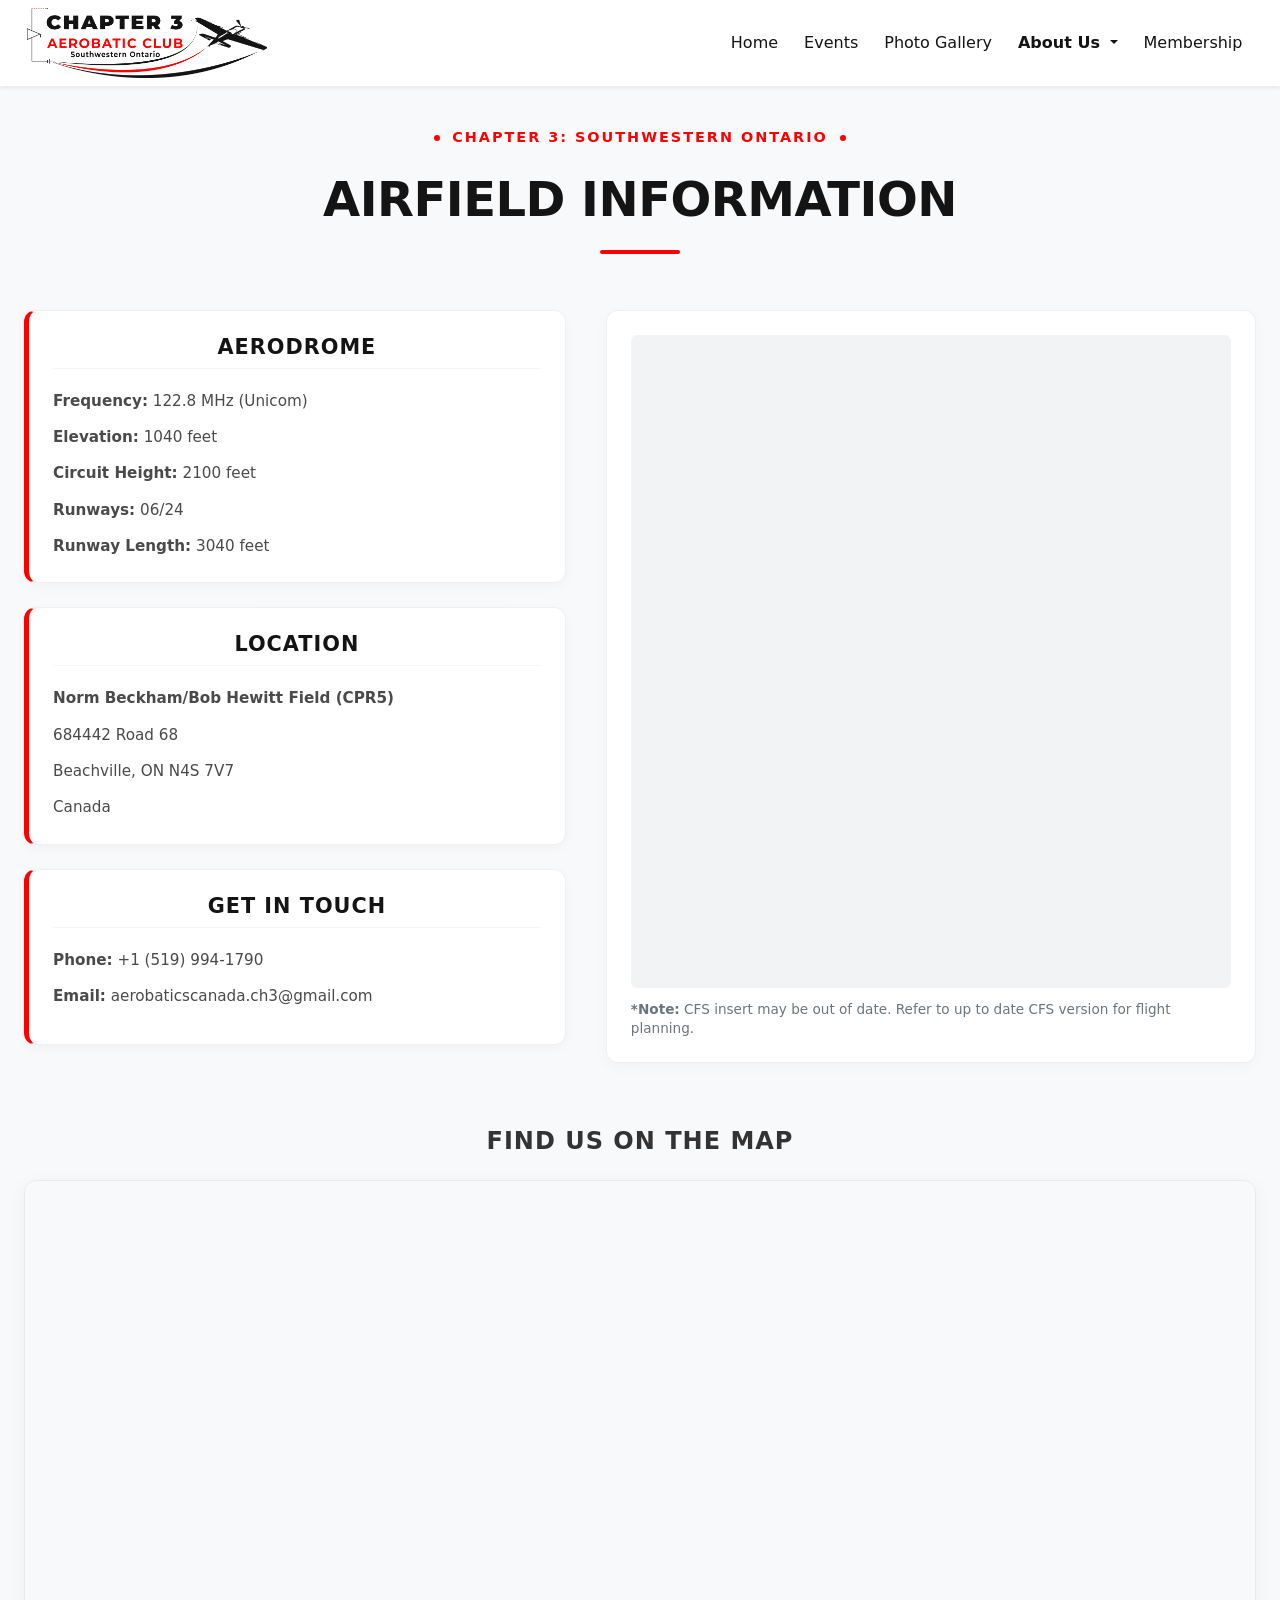
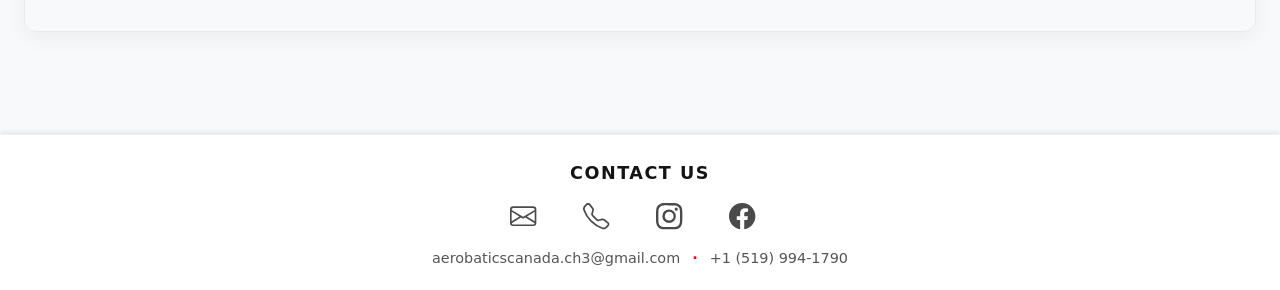
==== commit 28a6fc50: "update" ====
--- a/about/airfield.html
+++ b/about/airfield.html
@@ -84,7 +84,7 @@
           </div>
         </div>
         <div class="cfs-insert">
-          <iframe src="https://imageserver.fltplan.com/afd/Canada/14MAY2026/CPR5-1981.PDF" width="640" height="650"
+          <iframe src="https://imageserver.fltplan.com/afd/Canada/14MAY2026/CPR5-1981.PDF" width="640" height="640"
             frameborder="0" marginheight="0" marginwidth="0">Loading…</iframe>
           <div class="disclaimer"><span style="font-weight: 700;">
               *Note:</span> CFS insert may be out of date. Refer to up to date CFS version for flight planning.
--- a/about/airfield.css
+++ b/about/airfield.css
@@ -52,91 +52,156 @@
 }
 
 .container {
-  max-width: 1100px;
-  margin: 0 auto;
-  margin-top: 3rem;
-}
-
-.card-title {
-  font-weight: 800;
-  letter-spacing: 1.5px;
-  color: #FC0101 !important;
-  font-size: 1.3rem;
-  margin-bottom: 15px;
+    max-width: 1300px !important;
+    margin: 0 auto;
+    padding: 0 1.5rem;
+    box-sizing: border-box;
+    width: 100%;
+}
+
+.text-wrapper {
+    text-align: center;
+    margin-top: 110px;
+    padding: 1rem;
+}
+
+.text-wrapper .title {
+    font-weight: 800;
+    text-transform: uppercase;
+    font-size: clamp(2rem, 5vw, 3rem);
+    margin-top: 0.5rem;
 }
 
 .info-grid {
-  display: grid;
-  grid-template-columns: 1fr 1fr;
-  gap: 40px;
-  margin-bottom: 40px;
+    display: grid !important;
+    grid-template-columns: 1fr 1.2fr;
+    gap: 2.5rem;
+    margin-top: 2.5rem;
+    align-items: start;
 }
 
 .info-column {
-  display: flex;
-  flex-direction: column;
-  gap: 20px;
+    display: flex;
+    flex-direction: column;
+    gap: 1.5rem;
 }
 
 .info-card {
-  background: #fff;
-  padding: 25px;
-  border-radius: 12px;
-  box-shadow: 0 4px 12px rgba(0, 0, 0, 0.05);
+    background-color: #ffffff;
+    border: 1px solid rgba(0,0,0,0.06);
+    border-left: 5px solid #FC0101;
+    border-radius: 12px;
+    padding: 1.5rem 1.5rem;
+    box-shadow: 0 4px 12px rgba(0,0,0,0.03);
+    text-align: left;
+}
+
+.info-card .card-title {
+    font-size: 1.3rem !important;
+    font-weight: 800;
+    letter-spacing: 1px;
+    color: #141414 !important;
+    margin-bottom: 1.25rem;
+    border-bottom: 1px solid rgba(0,0,0,0.04);
+    padding-bottom: 0.5rem;
+}
+
+.info-card p {
+    margin-bottom: 0.75rem;
+    color: #4a4a4a;
+    font-size: 0.95rem;
+}
+
+.info-card p:last-child {
+    margin-bottom: 0;
 }
 
 .cfs-insert {
-  background: #fff;
-  padding: 30px;
-  border-radius: 12px;
-  box-shadow: 0 4px 12px rgba(0, 0, 0, 0.05);
+    background-color: #ffffff;
+    border: 1px solid rgba(0,0,0,0.06);
+    border-radius: 12px;
+    padding: 1.5rem;
+    box-shadow: 0 4px 15px rgba(0,0,0,0.03);
+    display: flex;
+    flex-direction: column;
+    gap: 0.75rem;
+    width: 100%;
+    box-sizing: border-box;
+}
+
+.cfs-insert iframe {
+    width: 100% !important;
+    height: 653px;
+    border: none;
+    border-radius: 6px;
+    background-color: #f1f3f5;
 }
 
 .disclaimer {
-  font-size: x-small;
-  font-style: italic;
+    font-size: 0.85rem;
+    color: #6c757d;
+    line-height: 1.4;
+    text-align: left;
 }
 
 .map-container {
-  background: #fff;
-  padding: 15px;
-  border-radius: 12px;
-  box-shadow: 0 4px 12px rgba(0, 0, 0, 0.05);
+    margin: 4rem 0;
+    text-align: center;
 }
 
 .map-container h2 {
-  margin-bottom: 15px;
-  font-size: 1.3rem;
-  padding-left: 10px;
-  font-weight: 800 !important;
-  letter-spacing: 1.5px !important;
+    font-size: 1.5rem;
+    font-weight: 800;
+    letter-spacing: 1px;
+    margin-bottom: 1.5rem;
+    text-transform: uppercase;
 }
 
 .map-wrapper {
-  position: relative;
-  padding-bottom: 450px;
-  /* Forces standard ratio */
-  height: 0;
-  overflow: hidden;
-  border-radius: 8px;
+    width: 100%;
+    border-radius: 12px;
+    overflow: hidden;
+    box-shadow: 0 6px 20px rgba(0,0,0,0.05);
+    border: 1px solid rgba(0,0,0,0.06);
 }
 
 .map-wrapper iframe {
-  position: absolute;
-  top: 0;
-  left: 0;
-  width: 100%;
-  height: 100%;
-  border: 0;
-}
-
-/* Responsive Breakdown */
-@media (max-width: 768px) {
-  .contact-grid {
-    grid-template-columns: 1fr;
-  }
-
-  body {
-    padding: 20px 10px;
-  }
+    width: 100% !important;
+    height: 450px;
+    display: block;
+}
+
+@media (max-width: 991px) {
+    .info-grid {
+        grid-template-columns: 1fr;
+        gap: 2rem;
+    }
+
+    .cfs-insert {
+        position: relative;
+        overflow: hidden !important;
+    }
+}
+
+@media (max-width: 575px) {
+    .container {
+        padding: 0 1rem;
+    }
+    
+    .cfs-insert {
+        padding: 1rem;
+        position: relative;
+        overflow: hidden !important;
+    }
+
+    .cfs-insert iframe {
+        height: 480px;
+        width: 100% !important;
+        overflow: scroll !important;
+        -webkit-overflow-scrolling: touch !important; 
+    }
+
+    .map-wrapper iframe {
+        height: 320px;
+    }
 }
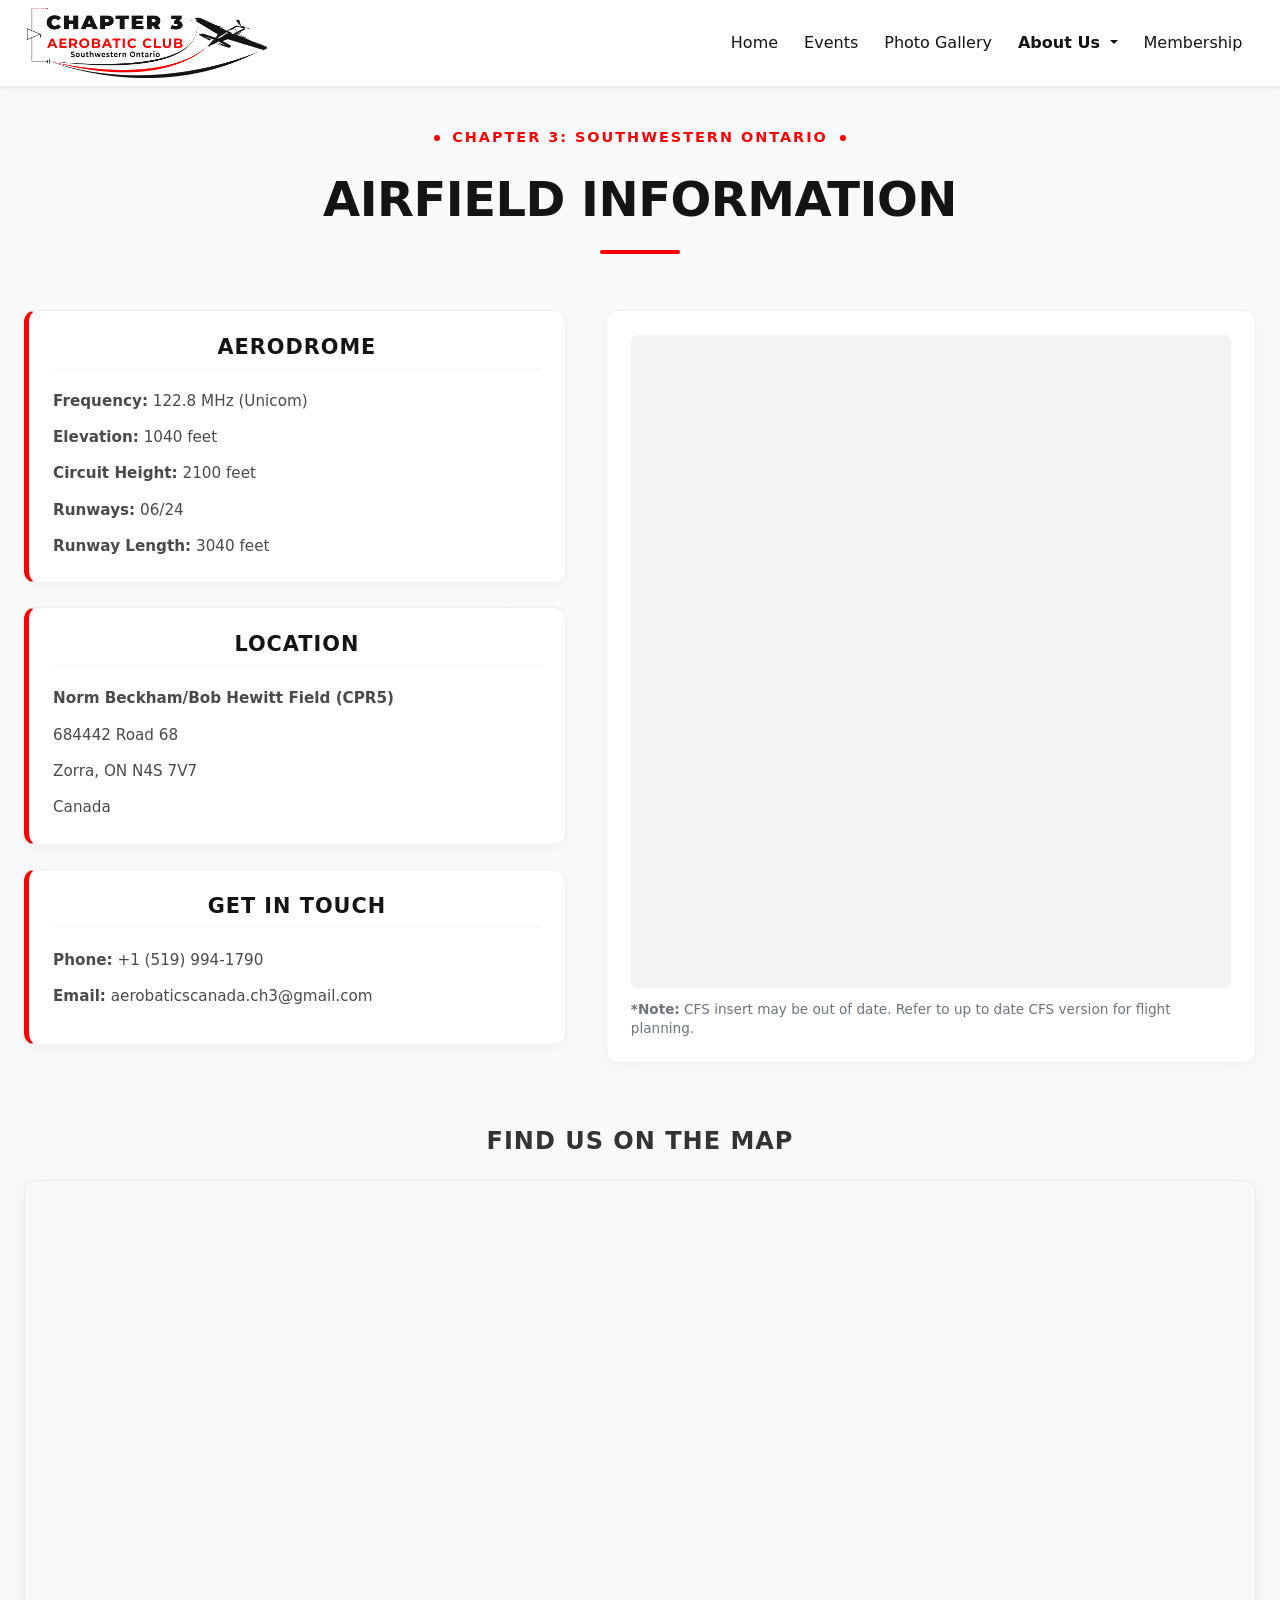
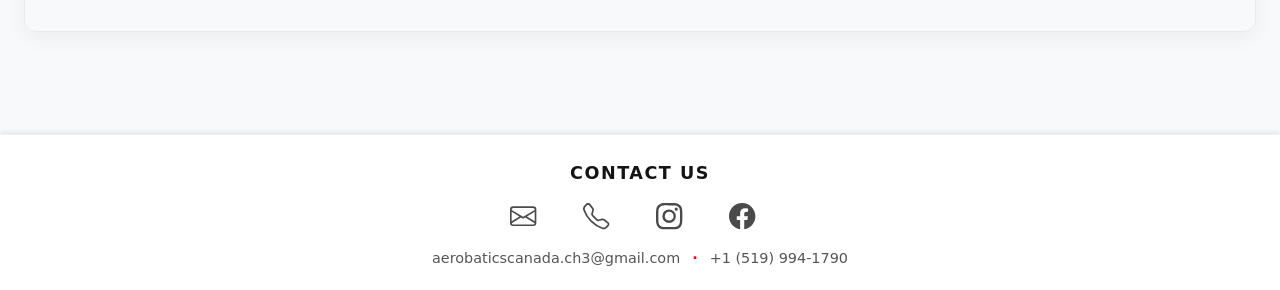
==== commit 3533ee7f: "updates" ====
--- a/about/airfield.html
+++ b/about/airfield.html
@@ -40,7 +40,7 @@
               </a>
               <ul class="dropdown-menu">
                 <li><a class="dropdown-item active" href="#">Airfield</a></li>
-                <li><a class="dropdown-item" href="./members.html">Our Members</a></li>  
+                <li><a class="dropdown-item" href="./members.html">Our Members</a></li>
               </ul>
             </li>
             <li class="nav-item">
@@ -74,7 +74,7 @@
             <h2 class="card-title">LOCATION</h2>
             <p><strong>Norm Beckham/Bob Hewitt Field (CPR5)</strong></p>
             <p>684442 Road 68</p>
-            <p>Beachville, ON N4S 7V7</p>
+            <p>Zorra, ON N4S 7V7</p>
             <p>Canada</p>
           </div>
           <div class="info-card">
--- a/index.css
+++ b/index.css
@@ -10,7 +10,7 @@
     flex-direction: column;
 }
 
-.navbar-nav > li {
+.navbar-nav>li {
     padding-left: 5px;
     padding-right: 5px;
 }
@@ -146,9 +146,9 @@
     display: flex;
     flex-direction: column;
     justify-content: space-between;
-    border: 1px solid rgba(0,0,0,0.06) !important; 
+    border: 1px solid rgba(0, 0, 0, 0.06) !important;
     border-top: 5px solid #FC0101 !important;
-    box-shadow: 0 4px 15px rgba(0,0,0,0.04);
+    box-shadow: 0 4px 15px rgba(0, 0, 0, 0.04);
 }
 
 .card:hover {
@@ -190,10 +190,10 @@
     background-color: #FFFFFF;
     border-radius: 8px;
     overflow: hidden;
-    box-shadow: 0 4px 15px rgba(0,0,0,0.04);
+    box-shadow: 0 4px 15px rgba(0, 0, 0, 0.04);
     display: flex;
     flex-wrap: wrap;
-    border: 1px solid rgba(0,0,0,0.06)
+    border: 1px solid rgba(0, 0, 0, 0.06)
 }
 
 .link-header {
@@ -267,7 +267,7 @@
 }
 
 .footer-static-text {
-    display: flex; 
+    display: flex;
     justify-content: center;
     align-items: center;
     gap: 0.75rem;
@@ -335,11 +335,11 @@
     }
 
     .footer-static-text {
-      flex-direction: column !important;
-      gap: 0.35rem !important;
+        flex-direction: column !important;
+        gap: 0.35rem !important;
     }
 
     .footer-dot-divider {
-      display: none !important;
+        display: none !important;
     }
 }
--- a/about/airfield.css
+++ b/about/airfield.css
@@ -1,54 +1,54 @@
 body {
-  background: #f8f9fa;
-  color: #333;
-  line-height: 1.6;
+    background: #f8f9fa;
+    color: #333;
+    line-height: 1.6;
 }
 
 .text-wrapper {
-  width: 80%;
-  margin-left: 10%;
-  margin-top: 8rem;
-  text-align: center;
-  display: flex;
-  flex-direction: column;
-  align-items: center;
-  justify-content: center;
+    width: 80%;
+    margin-left: 10%;
+    margin-top: 8rem;
+    text-align: center;
+    display: flex;
+    flex-direction: column;
+    align-items: center;
+    justify-content: center;
 }
 
 .dotted-title {
-  color: #FC0101;
-  font-weight: 800;
-  font-size: 0.9rem;
-  letter-spacing: 2px;
-  text-transform: uppercase;
-  margin-bottom: 1rem;
-  display: flex;
-  align-items: center;
-  gap: 0.75rem;
+    color: #FC0101;
+    font-weight: 800;
+    font-size: 0.9rem;
+    letter-spacing: 2px;
+    text-transform: uppercase;
+    margin-bottom: 1rem;
+    display: flex;
+    align-items: center;
+    gap: 0.75rem;
 }
 
 .dot {
-  width: 6px;
-  height: 6px;
-  background-color: #FC0101;
-  border-radius: 50%;
+    width: 6px;
+    height: 6px;
+    background-color: #FC0101;
+    border-radius: 50%;
 }
 
 .title {
-  color: #141414;
-  font-weight: 900;
-  font-size: clamp(2.25rem, 6vw, 3.25rem);
-  letter-spacing: -0.5px;
-  margin: 0 0 1.5rem 0;
-  text-transform: uppercase;
-  line-height: 1.1;
+    color: #141414;
+    font-weight: 900;
+    font-size: clamp(2.25rem, 6vw, 3.25rem);
+    letter-spacing: -0.5px;
+    margin: 0 0 1.5rem 0;
+    text-transform: uppercase;
+    line-height: 1.1;
 }
 
 .line {
-  width: 80px;
-  height: 4px;
-  background-color: #FC0101;
-  border-radius: 2px;
+    width: 80px;
+    height: 4px;
+    background-color: #FC0101;
+    border-radius: 2px;
 }
 
 .container {
@@ -88,11 +88,11 @@
 
 .info-card {
     background-color: #ffffff;
-    border: 1px solid rgba(0,0,0,0.06);
+    border: 1px solid rgba(0, 0, 0, 0.06);
     border-left: 5px solid #FC0101;
     border-radius: 12px;
     padding: 1.5rem 1.5rem;
-    box-shadow: 0 4px 12px rgba(0,0,0,0.03);
+    box-shadow: 0 4px 12px rgba(0, 0, 0, 0.03);
     text-align: left;
 }
 
@@ -102,7 +102,7 @@
     letter-spacing: 1px;
     color: #141414 !important;
     margin-bottom: 1.25rem;
-    border-bottom: 1px solid rgba(0,0,0,0.04);
+    border-bottom: 1px solid rgba(0, 0, 0, 0.04);
     padding-bottom: 0.5rem;
 }
 
@@ -118,10 +118,10 @@
 
 .cfs-insert {
     background-color: #ffffff;
-    border: 1px solid rgba(0,0,0,0.06);
+    border: 1px solid rgba(0, 0, 0, 0.06);
     border-radius: 12px;
     padding: 1.5rem;
-    box-shadow: 0 4px 15px rgba(0,0,0,0.03);
+    box-shadow: 0 4px 15px rgba(0, 0, 0, 0.03);
     display: flex;
     flex-direction: column;
     gap: 0.75rem;
@@ -161,8 +161,8 @@
     width: 100%;
     border-radius: 12px;
     overflow: hidden;
-    box-shadow: 0 6px 20px rgba(0,0,0,0.05);
-    border: 1px solid rgba(0,0,0,0.06);
+    box-shadow: 0 6px 20px rgba(0, 0, 0, 0.05);
+    border: 1px solid rgba(0, 0, 0, 0.06);
 }
 
 .map-wrapper iframe {
@@ -187,7 +187,7 @@
     .container {
         padding: 0 1rem;
     }
-    
+
     .cfs-insert {
         padding: 1rem;
         position: relative;
@@ -198,7 +198,7 @@
         height: 480px;
         width: 100% !important;
         overflow: scroll !important;
-        -webkit-overflow-scrolling: touch !important; 
+        -webkit-overflow-scrolling: touch !important;
     }
 
     .map-wrapper iframe {
